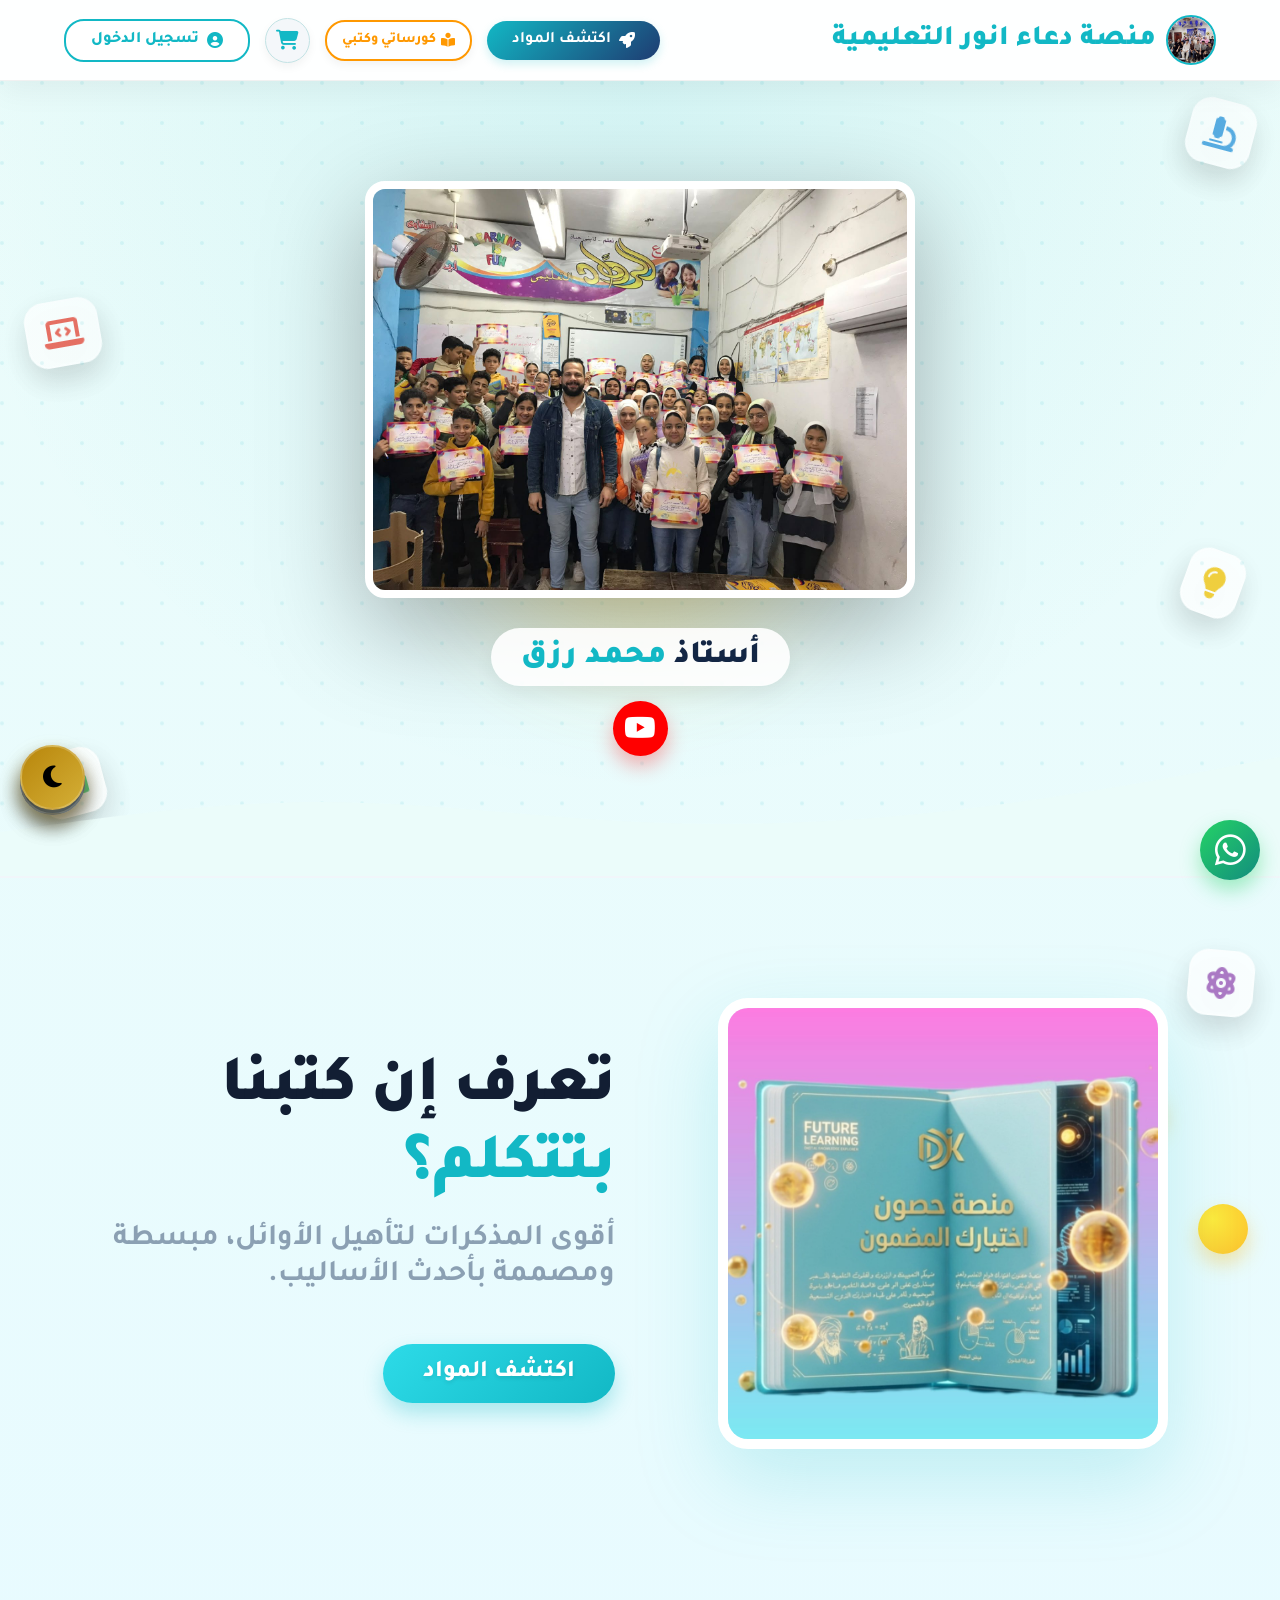
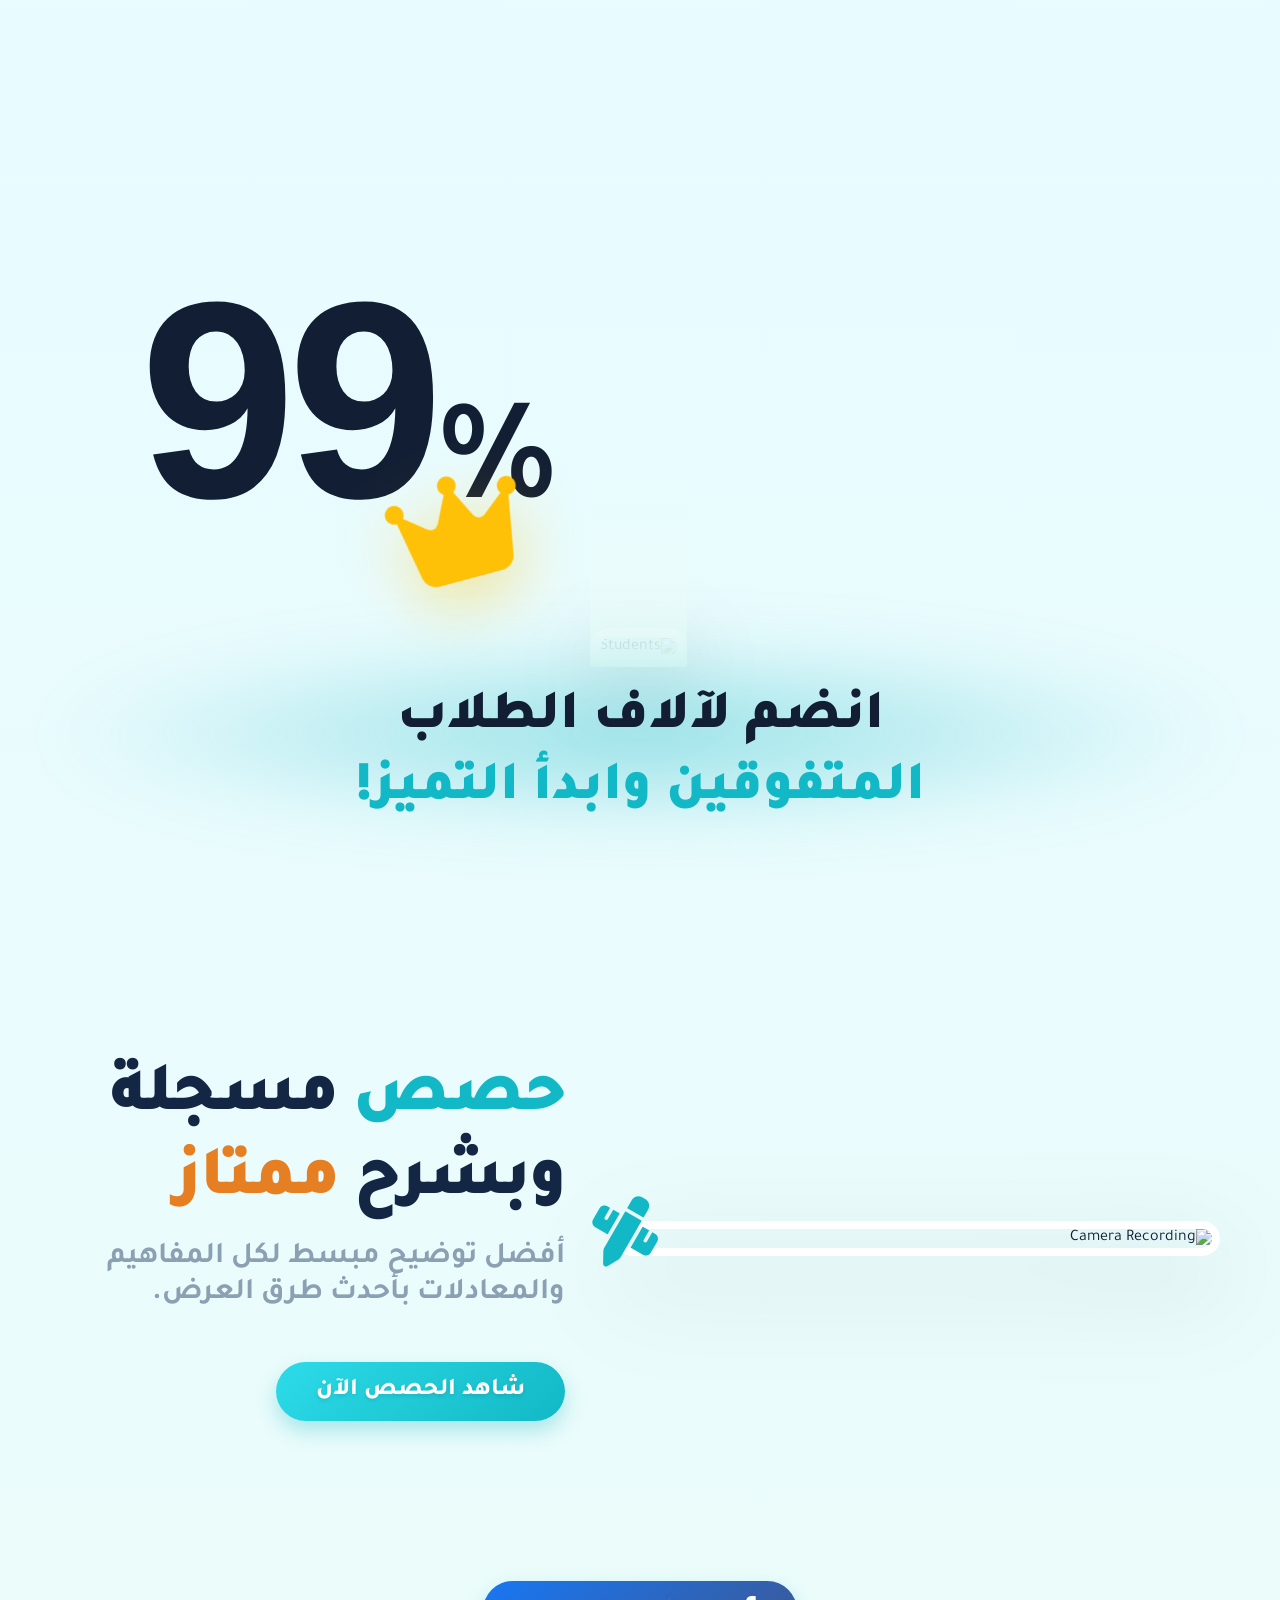
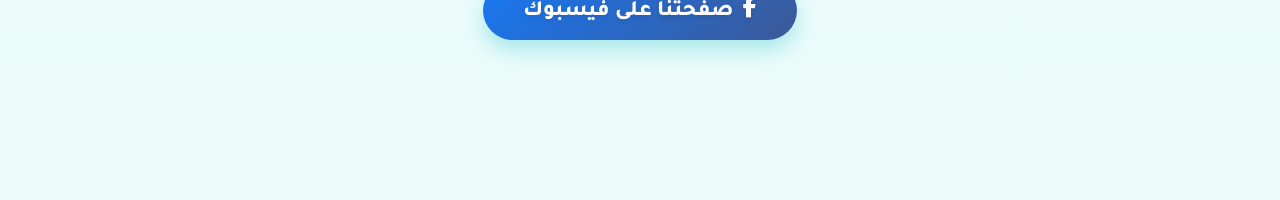
==== admin.html @ 68af72b2 "Add files via upload" ====
<!DOCTYPE html>
<html lang="ar" dir="rtl">

<head>
    <meta charset="UTF-8">
    <meta name="viewport" content="width=800">
    <title>لوحة الإدارة - Spedia</title>
    <link rel="stylesheet" href="style.css?v=9">
    <link href="https://fonts.googleapis.com/css2?family=Tajawal:wght@400;500;700;800;900&display=swap"
        rel="stylesheet">
    <link rel="stylesheet" href="https://cdnjs.cloudflare.com/ajax/libs/font-awesome/6.4.0/css/all.min.css">
    <style>
        .admin-nav {
            display: flex;
            gap: 15px;
            margin-bottom: 30px;
            flex-wrap: wrap;
            background: #fff;
            padding: 15px;
            border-radius: 20px;
            box-shadow: 0 5px 20px rgba(0, 0, 0, 0.05);
        }

        .admin-nav button {
            padding: 12px 25px;
            border: none;
            background: transparent;
            color: #6a7c92;
            cursor: pointer;
            font-weight: 800;
            border-radius: 12px;
            font-size: 16px;
            transition: 0.3s;
        }

        .admin-nav button:hover {
            background: #f4f7fa;
            color: #121e33;
        }

        .admin-nav button.active {
            background: linear-gradient(135deg, #12b8c5, #1e3c72);
            color: #fff;
            box-shadow: 0 5px 15px rgba(18, 184, 197, 0.3);
        }

        .admin-section {
            display: none;
            background: #fff;
            padding: 20px;
            border-radius: 10px;
            box-shadow: 0 5px 15px rgba(0, 0, 0, 0.05);
        }

        .admin-section.active {
            display: block;
        }

        .form-group {
            margin-bottom: 20px;
        }

        .form-group label {
            display: block;
            margin-bottom: 8px;
            font-weight: 700;
            color: #121e33;
            font-size: 15px;
        }

        .form-group input,
        .form-group select,
        .form-group textarea {
            width: 100%;
            padding: 15px;
            border: 2px solid #e0e6ed;
            border-radius: 12px;
            font-family: 'Tajawal', sans-serif;
            font-size: 15px;
            transition: 0.3s;
            background: #f8fafc;
        }

        .form-group input:focus,
        .form-group select:focus,
        .form-group textarea:focus {
            border-color: #12b8c5;
            outline: none;
            background: #fff;
            box-shadow: 0 0 0 4px rgba(18, 184, 197, 0.1);
        }

        /* Modern Tables */
        table {
            width: 100%;
            border-collapse: separate;
            border-spacing: 0 10px;
            margin-top: 15px;
        }

        table th {
            background: transparent;
            color: #6a7c92;
            padding: 10px 20px;
            text-align: right;
            font-weight: 800;
            border: none;
        }

        table td {
            background: #fff;
            padding: 15px 20px;
            text-align: right;
            border: none;
            color: #121e33;
            font-weight: 600;
        }

        table tr td:first-child {
            border-radius: 0 15px 15px 0;
            border-right: 5px solid #12b8c5;
        }

        table tr td:last-child {
            border-radius: 15px 0 0 15px;
        }

        table tr {
            box-shadow: 0 5px 15px rgba(0, 0, 0, 0.03);
            transition: 0.3s;
        }

        table tr:hover {
            transform: translateY(-3px);
            box-shadow: 0 10px 20px rgba(0, 0, 0, 0.05);
        }

        .admin-title {
            font-size: 24px;
            font-weight: 900;
            color: #121e33;
            margin-bottom: 25px;
            display: flex;
            align-items: center;
            gap: 10px;
            border-bottom: 2px solid #f0f4f8;
            padding-bottom: 15px;
        }

        .admin-title i {
            color: #12b8c5;
        }

        @media (prefers-color-scheme: dark) {

            h1,
            h2,
            h3,
            h4,
            h5,
            p,
            label,
            span,
            td,
            th {
                color: #ffd700 !important;
            }
        }

        body.golden-theme h1,
        body.golden-theme h2,
        body.golden-theme h3,
        body.golden-theme h4,
        body.golden-theme h5,
        body.golden-theme p,
        body.golden-theme label,
        body.golden-theme span,
        body.golden-theme td,
        body.golden-theme th {
            color: #ffd700 !important;
        }
    </style>
</head>

<body class="dashboard-body" style="background:#f0f4f8;">
    <div class="container"
        style="padding:30px; max-width:900px; margin:40px auto; background:#fff; border-radius:15px; box-shadow:0 10px 30px rgba(0,0,0,0.08);">
        <div style="display:flex; justify-content:space-between; align-items:center; margin-bottom:30px;">
            <h1
                style="color:var(--primary-color); font-weight:900; font-size:24px; display:flex; align-items:center; gap:10px;">
                <img src="WhatsApp Image 2026-07-11 at 9.50.39 PM.jpeg" alt="Logo"
                    style="width:40px; height:40px; border-radius:50%;">
                <span>منصة دعاء انور التعليمية - لوحة الإدارة العامة</span>
            </h1>
            <div style="display:flex; gap:15px; align-items:center;">
                <div style="position: relative; display: inline-block;">
                    <button id="admin-noti-btn" onclick="toggleNotifications(event, 'admin')"
                        style="background:transparent; border:none; font-size:24px; position:relative; cursor:pointer;"
                        title="الإشعارات">
                        <i class="fas fa-bell" style="color:#6a7c92;"></i>
                        <span id="admin-noti-badge"
                            style="display:none; position:absolute; top:-5px; right:-5px; background:#f44336; color:#fff; font-size:12px; padding:2px 6px; border-radius:10px; font-weight:bold;">0</span>
                    </button>
                    <div id="admin-noti-dropdown"
                        style="display:none; position:absolute; top:40px; left:0; width:300px; background:#fff; border-radius:10px; box-shadow:0 10px 30px rgba(0,0,0,0.1); z-index:1000; overflow:hidden;">
                        <div style="padding:15px; background:#12b8c5; color:#fff; font-weight:bold;">الإشعارات (ردود
                            الطلاب وغيرها)</div>
                        <div id="admin-noti-list" style="max-height:300px; overflow-y:auto; padding:10px;"></div>
                    </div>
                </div>
                <button onclick="window.location.href='index.html'" class="btn-primary"
                    style="background:#f44336; padding: 10px 20px; font-size: 16px;">خروج للرئيسية</button>
            </div>
        </div>

        <div class="admin-nav" id="main-admin-nav"
            style="display:flex; gap: 20px; justify-content: center; margin-bottom: 40px; flex-wrap: wrap; background: transparent; box-shadow: none; padding: 0;">
            <div onclick="showSection('tab-codes', this)"
                style="background: linear-gradient(135deg, #e91e63, #c2185b); color: #fff; padding: 30px; border-radius: 20px; cursor: pointer; text-align: center; flex: 1; min-width: 200px; box-shadow: 0 10px 30px rgba(233,30,99,0.3); transition: 0.3s; font-size: 20px; font-weight: 900;">
                <i class="fas fa-key" style="font-size: 35px; display: block; margin-bottom: 15px;"></i>
                إدارة الأكواد
            </div>
            <div onclick="showSection('tab-users', this)"
                style="background: linear-gradient(135deg, #2196f3, #1976d2); color: #fff; padding: 30px; border-radius: 20px; cursor: pointer; text-align: center; flex: 1; min-width: 200px; box-shadow: 0 10px 30px rgba(33,150,243,0.3); transition: 0.3s; font-size: 20px; font-weight: 900;">
                <i class="fas fa-users" style="font-size: 35px; display: block; margin-bottom: 15px;"></i>
                الطلاب المسجلين
            </div>
            <div onclick="showSection('tab-attendance', this)"
                style="background: linear-gradient(135deg, #00bcd4, #0097a7); color: #fff; padding: 30px; border-radius: 20px; cursor: pointer; text-align: center; flex: 1; min-width: 200px; box-shadow: 0 10px 30px rgba(0,188,212,0.3); transition: 0.3s; font-size: 20px; font-weight: 900;">
                <i class="fas fa-user-check" style="font-size: 35px; display: block; margin-bottom: 15px;"></i>
                الحضور والتقييمات
            </div>
            <div onclick="showSection('tab-content', this)"
                style="background: linear-gradient(135deg, #ffc107, #ffa000); color: #fff; padding: 30px; border-radius: 20px; cursor: pointer; text-align: center; flex: 1; min-width: 200px; box-shadow: 0 10px 30px rgba(255,193,7,0.3); transition: 0.3s; font-size: 20px; font-weight: 900;">
                <i class="fas fa-book-open" style="font-size: 35px; display: block; margin-bottom: 15px;"></i>
                المحتوى والكورسات
            </div>
            <div onclick="showSection('tab-exams', this)"
                style="background: linear-gradient(135deg, #4caf50, #2e7d32); color: #fff; padding: 30px; border-radius: 20px; cursor: pointer; text-align: center; flex: 1; min-width: 200px; box-shadow: 0 10px 30px rgba(76,175,80,0.3); transition: 0.3s; font-size: 20px; font-weight: 900;">
                <i class="fas fa-edit" style="font-size: 35px; display: block; margin-bottom: 15px;"></i>
                إضافة امتحانات
            </div>
            <div onclick="showSection('tab-results', this)"
                style="background: linear-gradient(135deg, #f44336, #c62828); color: #fff; padding: 30px; border-radius: 20px; cursor: pointer; text-align: center; flex: 1; min-width: 200px; box-shadow: 0 10px 30px rgba(244,67,54,0.3); transition: 0.3s; font-size: 20px; font-weight: 900;">
                <i class="fas fa-poll" style="font-size: 35px; display: block; margin-bottom: 15px;"></i>
                نتائج الاختبارات
            </div>
            <div onclick="showSection('tab-links', this)"
                style="background: linear-gradient(135deg, #ff9800, #ef6c00); color: #fff; padding: 30px; border-radius: 20px; cursor: pointer; text-align: center; flex: 1; min-width: 200px; box-shadow: 0 10px 30px rgba(255,152,0,0.3); transition: 0.3s; font-size: 20px; font-weight: 900;">
                <i class="fas fa-video" style="font-size: 35px; display: block; margin-bottom: 15px;"></i>
                روابط الحصص
            </div>
            <div onclick="showSection('tab-files', this)"
                style="background: linear-gradient(135deg, #9c27b0, #7b1fa2); color: #fff; padding: 30px; border-radius: 20px; cursor: pointer; text-align: center; flex: 1; min-width: 200px; box-shadow: 0 10px 30px rgba(156,39,176,0.3); transition: 0.3s; font-size: 20px; font-weight: 900;">
                <i class="fas fa-file-pdf" style="font-size: 35px; display: block; margin-bottom: 15px;"></i>
                إرسال المحتوى الورقي
            </div>
            <div onclick="showSection('tab-custom', this)"
                style="background: linear-gradient(135deg, #12b8c5, #1e3c72); color: #fff; padding: 30px; border-radius: 20px; cursor: pointer; text-align: center; flex: 1; min-width: 200px; box-shadow: 0 10px 30px rgba(18,184,197,0.3); transition: 0.3s; font-size: 20px; font-weight: 900;">
                <i class="fas fa-paper-plane" style="font-size: 35px; display: block; margin-bottom: 15px;"></i>
                إرسال محتوى لمستخدم
            </div>
            <div onclick="showSection('tab-re-chat', this)"
                style="background: linear-gradient(135deg, #607d8b, #455a64); color: #fff; padding: 30px; border-radius: 20px; cursor: pointer; text-align: center; flex: 1; min-width: 200px; box-shadow: 0 10px 30px rgba(96,125,139,0.3); transition: 0.3s; font-size: 20px; font-weight: 900;">
                <i class="fas fa-comments" style="font-size: 35px; display: block; margin-bottom: 15px;"></i>
                نظام التواصل
            </div>
            <div onclick="showSection('tab-monthly-reports', this)"
                style="background: linear-gradient(135deg, #009688, #00796b); color: #fff; padding: 30px; border-radius: 20px; cursor: pointer; text-align: center; flex: 1; min-width: 200px; box-shadow: 0 10px 30px rgba(0,150,136,0.3); transition: 0.3s; font-size: 20px; font-weight: 900;">
                <i class="fas fa-file-invoice" style="font-size: 35px; display: block; margin-bottom: 15px;"></i>
                التقارير الشهرية
            </div>
        </div>

        <div class="restricted-nav" id="restricted-nav"
            style="display:none; gap: 30px; justify-content: center; margin-bottom: 40px; flex-wrap: wrap;">
            <div onclick="showSection('tab-re-send', this)"
                style="background: linear-gradient(135deg, #12b8c5, #1e3c72); color: #fff; padding: 40px; border-radius: 20px; cursor: pointer; text-align: center; flex: 1; min-width: 250px; box-shadow: 0 10px 30px rgba(18,184,197,0.3); transition: 0.3s; font-size: 24px; font-weight: 900;">
                <i class="fas fa-paper-plane" style="font-size: 40px; display: block; margin-bottom: 15px;"></i>
                إرسال محتوى
            </div>
            <div onclick="showSection('tab-exams', this)"
                style="background: linear-gradient(135deg, #4caf50, #2e7d32); color: #fff; padding: 40px; border-radius: 20px; cursor: pointer; text-align: center; flex: 1; min-width: 250px; box-shadow: 0 10px 30px rgba(76,175,80,0.3); transition: 0.3s; font-size: 24px; font-weight: 900;">
                <i class="fas fa-edit" style="font-size: 40px; display: block; margin-bottom: 15px;"></i>
                إضافة امتحان/واجب
            </div>
            <div onclick="showSection('tab-links', this)"
                style="background: linear-gradient(135deg, #ff9800, #f57c00); color: #fff; padding: 40px; border-radius: 20px; cursor: pointer; text-align: center; flex: 1; min-width: 250px; box-shadow: 0 10px 30px rgba(255,152,0,0.3); transition: 0.3s; font-size: 24px; font-weight: 900;">
                <i class="fas fa-video" style="font-size: 40px; display: block; margin-bottom: 15px;"></i>
                إضافة رابط حصة
            </div>
            <div onclick="showSection('tab-re-results', this)"
                style="background: linear-gradient(135deg, #f44336, #e91e63); color: #fff; padding: 40px; border-radius: 20px; cursor: pointer; text-align: center; flex: 1; min-width: 250px; box-shadow: 0 10px 30px rgba(244,67,54,0.3); transition: 0.3s; font-size: 24px; font-weight: 900;">
                <i class="fas fa-poll" style="font-size: 40px; display: block; margin-bottom: 15px;"></i>
                النتائج
            </div>
            <div onclick="showSection('tab-re-chat', this)"
                style="background: linear-gradient(135deg, #9c27b0, #673ab7); color: #fff; padding: 40px; border-radius: 20px; cursor: pointer; text-align: center; flex: 1; min-width: 250px; box-shadow: 0 10px 30px rgba(156,39,176,0.3); transition: 0.3s; font-size: 24px; font-weight: 900;">
                <i class="fas fa-comments" style="font-size: 40px; display: block; margin-bottom: 15px;"></i>
                التواصل مع الطلاب
            </div>
            <div onclick="showSection('tab-monthly-reports', this)"
                style="background: linear-gradient(135deg, #009688, #00796b); color: #fff; padding: 40px; border-radius: 20px; cursor: pointer; text-align: center; flex: 1; min-width: 250px; box-shadow: 0 10px 30px rgba(0,150,136,0.3); transition: 0.3s; font-size: 24px; font-weight: 900;">
                <i class="fas fa-file-invoice" style="font-size: 40px; display: block; margin-bottom: 15px;"></i>
                التقارير الشهرية
            </div>

        </div>

        <!-- Sections Content (Same as before but with working forms) -->
        <div id="tab-codes" class="admin-section active">
            <h2>إنشاء كود عشوائي جديد</h2>
            <button onclick="generateCode()" class="btn-primary mt-10">إنشاء كود</button>
            <h3 class="mt-20">الأكواد الحالية بالنظام</h3>
            <div style="overflow-x:auto;">
                <table id="table-codes"></table>
            </div>

            <h3 class="mt-30">أكواد اشتراكات الطلاب (مشتريات الكورسات والكتب)</h3>
            <div style="overflow-x:auto;">
                <table id="table-sub-codes"></table>
            </div>
        </div>

        <div id="tab-users" class="admin-section">
            <h2>الطلاب المسجلين</h2>
            <div style="overflow-x:auto;">
                <table id="table-users"></table>
            </div>
        </div>

        <div id="tab-attendance" class="admin-section">
            <h2>سجل الحضور</h2>
            <div style="overflow-x:auto; margin-bottom:30px;">
                <table id="table-attendance"></table>
            </div>

            <h2>إضافة تقييم للطالب</h2>
            <form onsubmit="window.addEval(event)">
                <div class="form-group">
                    <label>كود الطالب</label>
                    <input type="text" id="ev-code" required>
                </div>
                <div class="form-group">
                    <label>التقييم أو الملاحظة</label>
                    <input type="text" id="ev-note" required placeholder="مثال: ممتاز في الفيزياء">
                </div>
                <button type="submit" class="btn-primary w-100">إرسال التقييم</button>
            </form>
        </div>

        <div id="tab-content" class="admin-section">
            <h2>إضافة مادة أو كورس</h2>
            <form onsubmit="window.addContent(event)">
                <div class="form-group">
                    <label>النوع</label>
                    <select id="ct-type" onchange="
                        document.getElementById('yt-container').style.display = this.value === 'course' ? 'block' : 'none';
                        if(document.getElementById('yt-link-container')) document.getElementById('yt-link-container').style.display = this.value === 'course' ? 'block' : 'none';
                        document.getElementById('pdf-container').style.display = this.value === 'book' ? 'block' : 'none';
                        document.getElementById('html-container').style.display = this.value === 'game' ? 'block' : 'none';
                        document.getElementById('img-container').style.display = 'block';
                        ">
                        <option value="book">كتاب / مذكرة إلكترونية</option>
                        <option value="course">كورس واشتراك (فيديو يوتيوب)</option>

                    </select>
                </div>
                <div class="form-group">
                    <label>عنوان المحتوى</label>
                    <input type="text" id="ct-title" required>
                </div>
                <div class="form-group" id="course-code-container">
                    <label>كود التفعيل (كلمة المرور) - لغلق المحتوى (إن وجد)</label>
                    <input type="text" id="ct-course-code">
                </div>

                <div class="form-group">
                    <label>المرحلة</label>
                    <select id="ct-stage"
                        onchange="if(window.updateGrades) window.updateGrades(null, 'ct-stage', 'ct-grade')">
                        <option value="">اختر المرحلة أولاً</option>
                    </select>
                </div>
                <div class="form-group">
                    <label>الصف</label>
                    <select id="ct-grade" required>
                        <option value="">اختر المرحلة أولاً</option>
                    </select>
                </div>
                <div class="form-group" id="img-container">
                    <label>صورة الغلاف (الكتاب أو الكورس - الرفع المباشر)</label>
                    <input type="file" id="ct-image" accept="image/*">
                </div>
                <div class="form-group" id="yt-container" style="display:none;">
                    <label>ملف فيديو الكورس (الرفع المباشر)</label>
                    <input type="file" id="ct-yt" accept="video/*">
                </div>
                <div class="form-group" id="yt-link-container" style="display:none;">
                    <label>رابط فيديو اليوتيوب (بدلاً من الرفع)</label>
                    <input type="url" id="ct-yt-link" placeholder="أدخل رابط اليوتيوب هنا">
                </div>
                <div class="form-group" id="pdf-container">
                    <label>ملف الكتاب / المذكرة (PDF - الرفع المباشر)</label>
                    <input type="file" id="ct-pdf" accept=".pdf">
                </div>
                <div class="form-group" id="html-container" style="display:none;">
                    <label>ملف اللعبة / التطبيق (HTML - الرفع المباشر)</label>
                    <input type="file" id="ct-html" accept=".html,.zip">
                </div>
                <div class="form-group">
                    <label>السعر الأساسي (ج.م)</label>
                    <input type="number" id="ct-price" required>
                </div>
                <button type="submit" class="btn-primary w-100" id="btn-save-content">حفظ المحتوى</button>
            </form>

            <h3 class="mt-30">المحتوى الحالي (تعديل / حذف)</h3>
            <div style="overflow-x:auto;">
                <table id="table-content-manager"></table>
            </div>
        </div>

        <div id="tab-exams" class="admin-section">
            <h2>إضافة امتحان</h2>
            <form onsubmit="window.addExam(event)">

                <div class="form-group">
                    <label>المرحلة</label>
                    <select id="ex-stage"
                        onchange="if(window.updateGrades) window.updateGrades(null, 'ex-stage', 'ex-grade')">
                        <option value="">اختر المرحلة</option>
                    </select>
                </div>
                <div class="form-group">
                    <label>الصف</label>
                    <select id="ex-grade" required></select>
                </div>
                <div class="form-group">
                    <label>عنوان الامتحان</label>
                    <input type="text" id="ex-title" required>
                </div>
                <div class="form-group">
                    <label>نوع التكليف</label>
                    <select id="ex-type">
                        <option value="exam">امتحان</option>
                        <option value="quiz">اختبار قصير</option>
                        <option value="assignment">واجب</option>
                        <option value="recitation">تسميع</option>
                    </select>
                </div>
                <div class="form-group">
                    <label>المدة (دقائق)</label>
                    <input type="number" id="ex-time" value="60">
                </div>
                <div class="form-group">
                    <label>تاريخ البدء</label>
                    <input type="datetime-local" id="ex-start" required>
                </div>
                <div class="form-group">
                    <label>تاريخ الانتهاء</label>
                    <input type="datetime-local" id="ex-end" required>
                </div>
                <!-- حقل كود الطالب -->
                <div class="form-group">
                    <label>كود الطالب (اختياري - أضف كود الطالب لإرسال المحتوى له خصيصاً)</label>
                    <input type="text" id="ex-student-code" placeholder="أدخل كود الطالب أو اتركه فارغاً للجميع">
                </div>
                <div id="dynamic-questions-container"></div>
                <div style="display:flex; gap:10px; margin-top:10px;">
                    <button type="button" onclick="addQuestionField('mcq')" class="btn-primary" style="flex:1;">+ اختيار
                        من متعدد</button>
                    <button type="button" onclick="addQuestionField('tf')" class="btn-primary" style="flex:1;">+
                        صح/خطأ</button>
                    <button type="button" onclick="addQuestionField('essay')" class="btn-primary" style="flex:1;">+
                        مقالي</button>
                </div>
                <button type="submit" class="btn-primary w-100 mt-20">نشر الامتحان</button>
            </form>

            <h3 class="mt-30">الامتحانات الحالية</h3>
            <div style="overflow-x:auto;">
                <table id="table-exams-manager"></table>
            </div>
        </div>

        <div id="tab-results" class="admin-section">
            <h2>سجل حلول الطلاب</h2>
            <table id="table-submitted-exams"></table>
        </div>

        <div id="tab-links" class="admin-section">
            <h2>إضافة رابط حصة أونلاين</h2>
            <form onsubmit="window.addClassLink(event)">

                <div class="form-group">
                    <label>المرحلة</label>
                    <select id="lnk-stage"
                        onchange="if(window.updateGrades) window.updateGrades(null, 'lnk-stage', 'lnk-grade')">
                        <option value="ALL">الكل</option>
                    </select>
                </div>
                <div class="form-group">
                    <label>الصف</label>
                    <select id="lnk-grade" required>
                        <option value="ALL">الكل</option>
                    </select>
                </div>
                <div class="form-group">
                    <label>عنوان الحصة</label>
                    <input type="text" id="lnk-title" required placeholder="مثال: حصة رياضيات تفاعلية">
                </div>
                <div class="form-group">
                    <label>رابط الحصة (Zoom, Meet, etc)</label>
                    <input type="url" id="lnk-url" required>
                </div>
                <!-- حقل كود الطالب -->
                <div class="form-group">
                    <label>كود الطالب (اختياري - لإرسال الرابط لطالب محدد)</label>
                    <input type="text" id="lnk-student-code" placeholder="أدخل كود الطالب أو اتركه فارغاً للجميع">
                </div>
                <button type="submit" class="btn-primary w-100">حفظ ونشر الرابط</button>
            </form>
            <h3 class="mt-30">الروابط الحالية</h3>
            <table id="table-links"></table>
        </div>

        <div id="tab-files" class="admin-section">
            <h2>إرسال المحتوى الورقي والملفات للطلاب</h2>
            <form onsubmit="window.sendAdminFile(event)">

                <div class="form-group">
                    <label>المرحلة / السنة الدراسية</label>
                    <select id="af-stage"
                        onchange="if(window.updateGrades) window.updateGrades(null, 'af-stage', 'af-grade')">
                        <option value="ALL">الكل</option>
                    </select>
                </div>
                <div class="form-group">
                    <label>الصف</label>
                    <select id="af-grade" required>
                        <option value="ALL">الكل</option>
                    </select>
                </div>
                <div class="form-group">
                    <label>العنوان / الوصف</label>
                    <input type="text" id="af-title" required>
                </div>
                <div class="form-group">
                    <label>الملف المرفق</label>
                    <input type="file" id="af-file" accept="image/*,.pdf" required>
                </div>
                <button type="submit" class="btn-primary w-100" id="btn-af-submit">إرسال الملف</button>
            </form>
            <h3 class="mt-30">ملفات واستجابات الطلاب (المستلمة)</h3>
            <table id="table-student-files"></table>
        </div>

        <div id="tab-custom" class="admin-section">
            <h2>إرسال محتوى مخصص لطالب (حسب كوده)</h2>
            <form onsubmit="window.sendCustomContent(event)">
                <div class="form-group">
                    <label>كود الطالب</label>
                    <input type="text" id="cc-code" required placeholder="أدخل كود الطالب هنا">
                </div>
                <div class="form-group">
                    <label>نوع المحتوى</label>
                    <select id="cc-type" required>
                        <option value="رابط حصة">رابط حصة</option>
                        <option value="واجب">واجب</option>
                        <option value="اختبار">اختبار</option>
                        <option value="اختبار قصير">اختبار قصير</option>
                        <option value="محتوى ورقي">محتوى ورقي</option>
                        <option value="أخرى">أخرى</option>
                    </select>
                </div>
                <div class="form-group">
                    <label>عنوان المحتوى / الوصف</label>
                    <input type="text" id="cc-title" required placeholder="مثال: واجب الرياضيات للأسبوع الثاني">
                </div>
                <div class="form-group">
                    <label>النص أو الرابط (إن وجد)</label>
                    <input type="text" id="cc-url" placeholder="أدخل هنا رابط الاختبار/الحصة أو أي ملاحظة نصية">
                </div>
                <div class="form-group">
                    <label>ملف مرفق (إن وجد)</label>
                    <input type="file" id="cc-file" accept="image/*,.pdf">
                </div>
                <button type="submit" class="btn-primary w-100" id="btn-cc-submit">إرسال المحتوى</button>
            </form>

            <h3 class="mt-30">المحتويات المرسلة مسبقاً</h3>
            <div style="overflow-x:auto;">
                <table id="table-custom-content"></table>
            </div>
        </div>

        <div id="tab-re-send" class="admin-section">
            <h2 style="color:#12b8c5;">إرسال محتوى (مخصص للأدمن الثاني)</h2>
            <form onsubmit="window.sendRestrictedContent(event)">
                <div class="form-group">
                    <label>كود الطالب (سيصل المحتوى لهذا الكود فقط)</label>
                    <input type="text" id="re-code" required placeholder="أدخل كود الطالب هنا">
                </div>
                <div class="form-group">
                    <label>نوع المحتوى</label>
                    <select id="re-type" required onchange="
                        if(this.value === 'رابط خارجي') {
                            document.getElementById('re-url-container').style.display = 'block';
                            document.getElementById('re-file-container').style.display = 'none';
                        } else {
                            document.getElementById('re-url-container').style.display = 'none';
                            document.getElementById('re-file-container').style.display = 'block';
                        }
                    ">
                        <option value="محتوى ورقي">محتوى ورقي</option>
                        <option value="امتحانات">امتحانات</option>
                        <option value="تسميعات">تسميعات</option>
                        <option value="واجبات">واجبات</option>
                    </select>
                </div>
                <div class="form-group">
                    <label>عنوان المحتوى / الوصف</label>
                    <input type="text" id="re-title" required placeholder="مثال: الواجب الأول">
                </div>
                <div class="form-group" id="re-url-container" style="display:none;">
                    <label>الرابط (إن وجد)</label>
                    <input type="text" id="re-url" placeholder="رابط خارجي إن وجد">
                </div>
                <div class="form-group" id="re-file-container">
                    <label>ملف مرفق (إن وجد)</label>
                    <input type="file" id="re-file" accept="image/*,.pdf">
                </div>
                <button type="submit" class="btn-primary w-100" id="btn-re-submit"
                    style="font-size:20px; padding:15px;">إرسال</button>
            </form>
        </div>

        <div id="tab-re-results" class="admin-section">
            <h2 style="color:#12b8c5;">النتائج / الملفات المستلمة</h2>
            <div style="overflow-x:auto;">
                <table id="table-re-results"></table>
            </div>
            <h3 class="mt-30">حلول الاختبارات المستلمة</h3>
            <div style="overflow-x:auto;">
                <table id="table-re-exams"></table>
            </div>
        </div>

        <!-- 1. Communication System Tab -->
        <div id="tab-re-chat" class="admin-section">
            <h2 style="color:#9c27b0;">إرسال رسالة للطالب (نظام التواصل)</h2>
            <form onsubmit="window.sendChatMessage(event)">
                <div class="form-group">
                    <label>كود الطالب</label>
                    <input type="text" id="chat-code" required placeholder="أدخل كود الطالب">
                </div>
                <div class="form-group">
                    <label>اسم المدرس</label>
                    <input type="text" id="chat-teacher-name" required placeholder="اكتب اسم المدرس">
                </div>
                <div class="form-group">
                    <label>الرسالة</label>
                    <textarea id="chat-message" rows="4" required
                        placeholder="اكتب الرسالة التي تريد إرسالها للطالب هنا..."></textarea>
                </div>
                <button type="submit" class="btn-primary w-100"
                    style="background:#9c27b0; font-size:20px; padding:15px;">إرسال الرسالة</button>
            </form>

            <h3 class="mt-30">قائمة الرسائل والردود</h3>
            <div style="overflow-x:auto;">
                <table id="table-chat-messages"></table>
            </div>
        </div>

        <!-- 2. Monthly Reports Tab -->
        <div id="tab-monthly-reports" class="admin-section">
            <h2 style="color:#009688;">إرسال تقرير شهري للطالب</h2>
            <form onsubmit="window.sendMonthlyReport(event)">
                <div class="form-group">
                    <label>كود الطالب</label>
                    <input type="text" id="mr-code" required placeholder="أدخل كود الطالب">
                </div>
                <div class="form-group">
                    <label>عنوان التقرير (أو اسم الشهر)</label>
                    <input type="text" id="mr-title" required placeholder="مثال: تقرير شهر أكتوبر">
                </div>
                <div class="form-group">
                    <label>التقييم العام</label>
                    <select id="mr-evaluation" required>
                        <option value="ممتاز">ممتاز</option>
                        <option value="جيد جداً">جيد جداً</option>
                        <option value="جيد">جيد</option>
                        <option value="مقبول">مقبول</option>
                        <option value="ضعيف">ضعيف</option>
                    </select>
                </div>
                <div class="form-group">
                    <label>تفاصيل التقرير / ملاحظات</label>
                    <textarea id="mr-details" rows="5" required
                        placeholder="اكتب تفاصيل التقرير ومستوى الطالب..."></textarea>
                </div>
                <button type="submit" class="btn-primary w-100"
                    style="background:#009688; font-size:20px; padding:15px;">إرسال التقرير الشهري</button>
            </form>
        </div>

        <!-- 3. Teacher Log Reports Tab -->
        <div id="tab-teacher-reports" class="admin-section">
            <h2 style="color:#795548;">كتابة تقرير الحصة المشروحة (للأدمن الثانوي)</h2>
            <form onsubmit="window.addTeacherReport(event)">
                <div class="form-group">
                    <label>اسمك (اسم المدرس أو الأدمن الثانوي)</label>
                    <input type="text" id="tr-name" required placeholder="مثال: أ. محمد أحمد">
                </div>
                <div class="form-group">
                    <label>عنوان الحصة التي تم شرحها</label>
                    <input type="text" id="tr-lesson" required placeholder="مثال: الباب الأول - الفيزياء الكلاسيكية">
                </div>
                <button type="submit" class="btn-primary w-100"
                    style="background:#795548; font-size:20px; padding:15px;">حفظ التقرير في الجدول</button>
            </form>

            <h3 class="mt-30">جدول التقارير المسجلة</h3>
            <div style="overflow-x:auto;">
                <table id="table-teacher-reports"></table>
            </div>
        </div>
    </div>

    <!-- Edit Content Modal -->
    <div id="edit-content-modal"
        style="display:none; position:fixed; top:0; left:0; width:100%; height:100%; background:rgba(0,0,0,0.8); z-index:20000; justify-content:center; align-items:center;">
        <div
            style="background:#fff; width:90%; max-width:600px; border-radius:20px; padding:30px; max-height:80vh; overflow-y:auto;">
            <h3>تعديل بيانات المحتوى (كورس أو مذكرة/كتاب أو لعبة)</h3>
            <form onsubmit="window.submitEditContent(event)">
                <input type="hidden" id="edit-id">
                <input type="hidden" id="edit-fsid">
                <div class="form-group">
                    <label>النوع (لا يمكن تغييره)</label>
                    <input type="text" id="edit-type" readonly style="background:#e0e6ed;">
                </div>
                <div class="form-group">
                    <label>عنوان المحتوى</label>
                    <input type="text" id="edit-title" required>
                </div>
                <div class="form-group">
                    <label>كود التفعيل (كلمة المرور)</label>
                    <input type="text" id="edit-course-code">
                </div>
                <div class="form-group">
                    <label>السعر الأساسي (ج.م)</label>
                    <input type="number" id="edit-price" required>
                </div>
                <div class="form-group">
                    <label>تغيير الغلاف/الصورة (اتركه فارغاً لعدم التغيير للمذكرة أو الكورس)</label>
                    <input type="file" id="edit-image" accept="image/*">
                </div>
                <button type="submit" class="btn-primary w-100" style="margin-top:20px;" id="btn-save-edit">حفظ
                    التعديلات</button>
                <button type="button" onclick="document.getElementById('edit-content-modal').style.display='none'"
                    class="btn-primary w-100" style="background:#888; margin-top:10px;">إلغاء</button>
            </form>
        </div>
    </div>

    <!-- Grading Modal -->
    <div id="grading-modal"
        style="display:none; position:fixed; top:0; left:0; width:100%; height:100%; background:rgba(0,0,0,0.8); z-index:20000; justify-content:center; align-items:center;">
        <div
            style="background:#fff; width:90%; max-width:600px; border-radius:20px; padding:30px; max-height:80vh; overflow-y:auto;">
            <h3>تصحيح إجابات: <span id="grad-student-name"></span></h3>
            <div id="grad-questions-container"></div>
            <button onclick="window.submitGrading()" class="btn-primary w-100" style="margin-top:20px;">اعتماد
                النتيجة</button>
            <button onclick="document.getElementById('grading-modal').style.display='none'" class="btn-primary w-100"
                style="background:#888; margin-top:10px;">إلغاء</button>
        </div>
    </div>

    <!-- Firebase SDKs -->
    <script type="module" src="firebase-init.js"></script>
    <script type="module" src="firebase-data.js"></script>
    <script src="script.js?v=9"></script>
    <script>
        function showSection(id, btn) {
            document.querySelectorAll('.admin-section').forEach(s => s.classList.remove('active'));
            document.querySelectorAll('.admin-nav div, .restricted-nav div').forEach(b => b.classList.remove('active'));
            document.getElementById(id).classList.add('active');
            if (btn) btn.classList.add('active');

            if (window.location.hash !== '#' + id) {
                history.pushState({ section: id }, '', '#' + id);
            }
        }

        window.addEventListener('popstate', function (event) {
            if (event.state && event.state.section) {
                document.querySelectorAll('.admin-section').forEach(s => s.classList.remove('active'));
                document.querySelectorAll('.admin-nav div, .restricted-nav div').forEach(b => b.classList.remove('active'));
                document.getElementById(event.state.section).classList.add('active');
            }
        });


        window.addEval = async function (e) {
            e.preventDefault();
            let code = document.getElementById('ev-code').value;
            let note = document.getElementById('ev-note').value;
            let newUserEval = { code, note, date: new Date().toLocaleDateString('ar-EG') };

            if (window.fsData && window.fsData.addEval) {
                try { await window.fsData.addEval(newUserEval); } catch (er) { console.warn("Firebase Eval Add Error:", er); }
            }

            let evals = JSON.parse(localStorage.getItem('spedia_evals') || '[]');
            evals.push(newUserEval);
            localStorage.setItem('spedia_evals', JSON.stringify(evals));
            alert('تم إضافة التقييم!');
            e.target.reset();
        }

        async function renderTables() {
            let codes = JSON.parse(localStorage.getItem('spedia_codes') || '[]');
            let users = [];
            let att = [];
            let subCodes = [];
            if (window.fsData) {
                if (window.fsData.getAllCodes) {
                    try {
                        let fbCodes = await window.fsData.getAllCodes();
                        if (fbCodes && fbCodes.length > 0) {
                            codes = fbCodes;
                            localStorage.setItem('spedia_codes', JSON.stringify(codes));
                        }
                    } catch (e) { }
                }
                users = await window.fsData.getAllUsers();
                att = await window.fsData.getAttendance();
                if (window.fsData.getAllSubscriptionCodes) subCodes = await window.fsData.getAllSubscriptionCodes();
            } else {
                users = JSON.parse(localStorage.getItem('spedia_users') || '[]');
                att = JSON.parse(localStorage.getItem('spedia_attendance') || '[]');
                subCodes = JSON.parse(localStorage.getItem('spedia_sub_codes') || '[]');
            }
            let subs = [];
            if (window.fsData) {
                subs = await window.fsData.getAllSubmissions();
            } else {
                subs = JSON.parse(localStorage.getItem('spedia_submissions') || '[]');
            }
            let adminType = sessionStorage.getItem('adminType');

            const tCodes = document.getElementById('table-codes');
            if (tCodes) {
                let ths = `<th>الكود</th><th>مستخدم؟</th>`;
                if (adminType === 'full') ths += `<th>حذف</th>`;
                tCodes.innerHTML = `<tr>${ths}</tr>` + codes.map(c => {
                    let tr = `<td>${c.code}</td><td style="color:${c.isUsed ? 'red' : 'green'}">${c.isUsed ? 'مستخدم' : 'متاح'}</td>`;
                    if (adminType === 'full') tr += `<td><button onclick="window.deleteItemGeneric('codes', '${c.fsId || c.code}', 'spedia_codes', 'code')" style="background:#f44336; color:#fff; border:none; padding:5px 10px; border-radius:5px; cursor:pointer;">حذف</button></td>`;
                    return `<tr>${tr}</tr>`;
                }).join('');
            }

            const tSubCodes = document.getElementById('table-sub-codes');
            if (tSubCodes) {
                let ths = `<th>الكود</th><th>النوع</th><th>العنوان</th><th>التاريخ</th>`;
                if (adminType === 'full') ths += `<th>حذف</th>`;
                tSubCodes.innerHTML = `<tr>${ths}</tr>` + subCodes.map(c => {
                    let tr = `<td>${c.code}</td><td>${c.type === 'course' ? 'كورس' : 'كتاب'}</td><td>${c.title}</td><td>${c.date || ''}</td>`;
                    if (adminType === 'full') tr += `<td><button onclick="window.deleteItemGeneric('subscription_codes', '${c.fsId || c.code}', 'spedia_sub_codes', 'code')" style="background:#f44336; color:#fff; border:none; padding:5px 10px; border-radius:5px; cursor:pointer;">حذف</button></td>`;
                    return `<tr>${tr}</tr>`;
                }).join('');
            }

            const tUsers = document.getElementById('table-users');
            if (tUsers) {
                let ths = `<th>الكود</th><th>الاسم</th><th>الهاتف</th><th>الصف</th>`;
                if (adminType === 'full') ths += `<th>حذف</th>`;
                tUsers.innerHTML = `<tr>${ths}</tr>` + users.map(u => {
                    let tr = `<td>${u.code}</td><td>${u.name}</td><td>${adminType === 'restricted' ? '********' : u.phone}</td><td>${u.grade}</td>`;
                    if (adminType === 'full') tr += `<td><button onclick="window.deleteItemGeneric('users', '${u.fsId || u.code}', 'spedia_users', 'code')" style="background:#f44336; color:#fff; border:none; padding:5px 10px; border-radius:5px; cursor:pointer;">حذف</button></td>`;
                    return `<tr>${tr}</tr>`;
                }).join('');
            }

            const tAtt = document.getElementById('table-attendance');
            if (tAtt) {
                let ths = `<th>الكود</th><th>الاسم</th><th>التاريخ</th><th>الوقت</th>`;
                if (adminType === 'full') ths += `<th>حذف</th>`;
                tAtt.innerHTML = `<tr>${ths}</tr>` + att.map(a => {
                    let tr = `<td>${a.code}</td><td>${a.name}</td><td>${a.date}</td><td>${a.time}</td>`;
                    if (adminType === 'full') tr += `<td><button onclick="window.deleteItemGeneric('attendance', '${a.fsId || a.code}', 'spedia_attendance', 'code')" style="background:#f44336; color:#fff; border:none; padding:5px 10px; border-radius:5px; cursor:pointer;">حذف</button></td>`;
                    return `<tr>${tr}</tr>`;
                }).join('');
            }

            const tExams = document.getElementById('table-submitted-exams');
            if (tExams) {
                let ths = `<th>الطالب</th><th>الامتحان</th><th>الحالة</th><th>تصحيح</th>`;
                if (adminType === 'full') ths += `<th>حذف</th>`;
                tExams.innerHTML = `<tr>${ths}</tr>` + subs.map(s => {
                    let tr = `<td>${s.name || s.code}</td><td>${s.examTitle}</td><td>${s.status}</td><td><button onclick="window.openGrading('${s.code}', '${s.examTitle}')" style="padding:5px 10px; background:var(--primary-color); border:none; color:#fff; border-radius:5px; cursor:pointer;">فتح</button></td>`;
                    if (adminType === 'full') tr += `<td><button onclick="window.deleteItemGeneric('submissions', '${s.fsId || s.id || s.code}', 'spedia_submissions', 'id')" style="background:#f44336; color:#fff; border:none; padding:5px 10px; border-radius:5px; cursor:pointer;">حذف</button></td>`;
                    return `<tr>${tr}</tr>`;
                }).join('');
            }

            let contentList = [];
            if (window.fsData && window.fsData.getAllContent) {
                try {
                    contentList = await window.fsData.getAllContent();
                } catch (e) { }
            }
            let localContent = JSON.parse(localStorage.getItem('spedia_content') || '[]');
            // Merge to avoid duplicates
            localContent.forEach(lc => { if (!contentList.find(cc => cc.id === lc.id)) contentList.push(lc); });
            localStorage.setItem('spedia_content', JSON.stringify(contentList));

            const tContent = document.getElementById('table-content-manager');
            if (tContent) {
                tContent.innerHTML = `<tr><th>النوع</th><th>العنوان</th><th>السعر</th><th>إجراءات</th></tr>` + contentList.map(c => `<tr>
                    <td>${c.type === 'course' ? 'كورس' : (c.type === 'game' ? 'لعبة HTML' : 'مذكرة/كتاب')}</td>
                    <td>${c.title}</td>
                    <td>${c.priceBase || 0}</td>
                    <td>
                        <button onclick="window.editContent('${c.fsId ? c.fsId : c.id}')" style="background:#ff9800; color:#fff; border:none; padding:5px 10px; border-radius:5px; margin-bottom:5px; cursor:pointer; display:block; width:100%;"><i class="fas fa-edit"></i> تعديل</button>
                        <button onclick="window.deleteContent('${c.fsId ? c.fsId : c.id}')" style="background:#f44336; color:#fff; border:none; padding:5px 10px; border-radius:5px; cursor:pointer; width:100%;"><i class="fas fa-trash"></i> حذف</button>
                    </td>
                </tr>`).join('');
            }

            let links = JSON.parse(localStorage.getItem('spedia_class_links') || '[]');
            if (window.fsData && window.fsData.getAllClassLinks) {
                try { links = await window.fsData.getAllClassLinks(); localStorage.setItem('spedia_class_links', JSON.stringify(links)); } catch (e) { }
            }
            const tLinks = document.getElementById('table-links');
            if (tLinks) {
                let ths = `<th>الفئة/الطالب</th><th>الصف</th><th>العنوان</th><th>الرابط</th><th>حذف</th>`;
                tLinks.innerHTML = `<tr>${ths}</tr>` + links.map(l => {
                    let targetText = l.studentCode ? `كود: ${l.studentCode}` : 'الكل';
                    return `<tr><td>${targetText}</td><td>${l.grade}</td><td>${l.title}</td><td><a href="${l.url}" target="_blank">فتح الرابط</a></td><td><button onclick="window.deleteLink('${l.fsId ? l.fsId : l.id}')" style="background:#f44336; color:#fff; padding:5px; border-radius:5px; border:none; cursor:pointer;">حذف</button></td></tr>`;
                }).join('');
            }

            let sFiles = JSON.parse(localStorage.getItem('spedia_student_files') || '[]');
            if (window.fsData && window.fsData.getAllStudentFiles) {
                try { sFiles = await window.fsData.getAllStudentFiles(); localStorage.setItem('spedia_student_files', JSON.stringify(sFiles)); } catch (e) { }
            }
            const tSFiles = document.getElementById('table-student-files');
            if (tSFiles) {
                let ths = `<th>الطالب</th><th>الصف</th><th>الوصف</th><th>تاريخ</th><th>الملف</th>`;
                if (adminType === 'full') ths += `<th>حذف</th>`;
                tSFiles.innerHTML = `<tr>${ths}</tr>` + sFiles.map(f => {
                    let tr = `<td>${f.studentName || f.studentCode}</td><td>${f.grade}</td><td>${f.title}</td><td>${f.date}</td><td><a href="${f.url}" target="_blank" style="color:var(--primary-color);">معاينة</a></td>`;
                    if (adminType === 'full') tr += `<td><button onclick="window.deleteItemGeneric('student_files', '${f.fsId || f.id || f.studentCode}', 'spedia_student_files', 'id')" style="background:#f44336; color:#fff; border:none; padding:5px 10px; border-radius:5px; cursor:pointer;">حذف</button></td>`;
                    return `<tr>${tr}</tr>`;
                }).join('');
            }

            let allCreatedExams = [];
            if (window.fsData && window.fsData.getAllExams) {
                try { allCreatedExams = await window.fsData.getAllExams(); } catch (e) { }
            } else {
                allCreatedExams = JSON.parse(localStorage.getItem('spedia_exams') || '[]');
            }
            const tExamsManager = document.getElementById('table-exams-manager');
            if (tExamsManager) {
                let ths = `<th>الفئة/الطالب</th><th>الصف</th><th>العنوان</th>`;
                if (adminType === 'full') ths += `<th>حذف</th>`;
                tExamsManager.innerHTML = `<tr>${ths}</tr>` + allCreatedExams.map(ex => {
                    let targetText = ex.studentCode ? `كود: ${ex.studentCode}` : 'الكل';
                    let tr = `<td>${targetText}</td><td>${ex.grade}</td><td>${ex.title}</td>`;
                    if (adminType === 'full') tr += `<td><button onclick="window.deleteItemGeneric('exams', '${ex.fsId || ex.id || ex.title}', 'spedia_exams', 'id')" style="background:#f44336; color:#fff; border:none; padding:5px 10px; border-radius:5px; cursor:pointer;">حذف</button></td>`;
                    return `<tr>${tr}</tr>`;
                }).join('');
            }

            const tCustomContent = document.getElementById('table-custom-content');
            if (tCustomContent) {
                let ccLocal = JSON.parse(localStorage.getItem('spedia_custom_content') || '[]');
                let ccListId = [];
                if (window.fsData && window.fsData.getCustomContentByUser) {
                    try {
                        // It gets all custom content if there's a getter. Since there's no getAllCustomContent, we just rely on local storage for admin.
                        // Or we can just use localStorage which is populated when Admin sends it.
                    } catch (e) { }
                }
                let ths = `<th>كود الطالب</th><th>النوع</th><th>العنوان</th><th>تاريخ</th>`;
                if (adminType === 'full') ths += `<th>حذف</th>`;
                tCustomContent.innerHTML = `<tr>${ths}</tr>` + ccLocal.map(c => {
                    let tr = `<td>${c.studentCode}</td><td>${c.type}</td><td>${c.title}</td><td>${c.date}</td>`;
                    if (adminType === 'full') tr += `<td><button onclick="window.deleteItemGeneric('custom_content', '${c.fsId || c.id}', 'spedia_custom_content', 'id')" style="background:#f44336; color:#fff; border:none; padding:5px 10px; border-radius:5px; cursor:pointer;">حذف</button></td>`;
                    return `<tr>${tr}</tr>`;
                }).join('');
            }

            if (adminType === 'restricted') {
                const tReRes = document.getElementById('table-re-results');
                if (tReRes) {
                    tReRes.innerHTML = '<tr><th>الكود</th><th>الوصف</th><th>تاريخ</th><th>الملف المستلم</th></tr>' +
                        sFiles.map(f => `<tr><td>${f.studentCode}</td><td>${f.title}</td><td>${f.date}</td><td><a href="${f.url}" target="_blank" style="color:#12b8c5;">فتح الملف</a></td></tr>`).join('');
                }
                const tReExams = document.getElementById('table-re-exams');
                if (tReExams) {
                    tReExams.innerHTML = `<tr><th>الكود</th><th>الامتحان</th><th>الحالة</th><th>تصحيح</th></tr>` +
                        subs.map(s => `<tr><td>${s.code}</td><td>${s.examTitle}</td><td>${s.status}</td><td><button onclick="window.openGrading('${s.code}', '${s.examTitle}')" style="padding:5px 10px; background:var(--primary-color); border:none; color:#fff; border-radius:5px; cursor:pointer;">فتح</button></td></tr>`).join('');
                }
            }

            const chatTable = document.getElementById('table-chat-messages');
            if (chatTable) {
                let chats = JSON.parse(localStorage.getItem('spedia_chat') || '[]');
                if (window.fsData && window.fsData.getAllChatMessages) {
                    try { chats = await window.fsData.getAllChatMessages(); localStorage.setItem('spedia_chat', JSON.stringify(chats)); } catch (e) { }
                }
                chatTable.innerHTML = `<tr><th>كود الطالب</th><th>المرسل / المدرس</th><th>الرسالة</th><th>التاريخ</th></tr>` +
                    chats.map(c => {
                        let senderLabel = c.sender === 'admin' ? `الإدارة (${c.teacher || ''})` : `الطالب (إلى: ${c.teacher || ''})`;
                        return `<tr><td>${c.studentCode}</td><td>${senderLabel}</td><td>${c.message}</td><td>${c.date}</td></tr>`;
                    }).join('');
            }

            const tReportTable = document.getElementById('table-teacher-reports');
            if (tReportTable) {
                let treports = JSON.parse(localStorage.getItem('spedia_teacher_reports') || '[]');
                if (window.fsData && window.fsData.getAllTeacherReports) {
                    try { treports = await window.fsData.getAllTeacherReports(); localStorage.setItem('spedia_teacher_reports', JSON.stringify(treports)); } catch (e) { }
                }
                tReportTable.innerHTML = `<tr><th>اسم المدرس / الأدمن</th><th>عنوان الحصة</th><th>التاريخ</th></tr>` +
                    treports.map(t => `<tr><td>${t.teacherName}</td><td>${t.lesson}</td><td>${t.date}</td></tr>`).join('');
            }
        }

        window.deleteItemGeneric = async function (collection, idVal, lsKey, idProp) {
            if (!confirm('هل تأكد حذف هذا العنصر نهائياً؟')) return;

            let arr = JSON.parse(localStorage.getItem(lsKey) || '[]');
            arr = arr.filter(item => {
                if (item.fsId === idVal) return false;
                if (item[idProp] && item[idProp].toString() === idVal.toString()) return false;
                return true;
            });
            localStorage.setItem(lsKey, JSON.stringify(arr));

            if (window.fsData && window.fsData.deleteGeneric) {
                try { await window.fsData.deleteGeneric(collection, idVal, idProp); } catch (e) { console.warn(e); }
            }
            renderTables();
        };

        window.deleteLink = async function (id) {
            if (!confirm('حذف الرابط؟')) return;
            let links = JSON.parse(localStorage.getItem('spedia_class_links') || '[]');
            let targetLnk = links.find(l => l.id.toString() === id.toString() || l.fsId === id.toString());
            links = links.filter(l => l.id.toString() !== id.toString() && l.fsId !== id.toString());
            localStorage.setItem('spedia_class_links', JSON.stringify(links));

            if (window.fsData && window.fsData.deleteClassLink) {
                let dId = targetLnk && targetLnk.fsId ? targetLnk.fsId : id.toString();
                try { await window.fsData.deleteClassLink(dId); } catch (e) { }
            }
            renderTables();
        };

        window.addClassLink = async function (e) {
            e.preventDefault();
            let lnk = {
                id: Date.now(),
                country: document.getElementById('lnk-country').value,
                grade: document.getElementById('lnk-grade').value,
                title: document.getElementById('lnk-title').value,
                url: document.getElementById('lnk-url').value,
                date: new Date().toLocaleDateString('ar-EG'),
                studentCode: document.getElementById('lnk-student-code') ? document.getElementById('lnk-student-code').value.trim() : ''
            };

            if (window.fsData && window.fsData.addClassLink) {
                try { await window.fsData.addClassLink(lnk); } catch (er) { }
            }

            let links = JSON.parse(localStorage.getItem('spedia_class_links') || '[]');
            links.push(lnk);
            localStorage.setItem('spedia_class_links', JSON.stringify(links));
            alert('تم نشر الرابط بنجاح!');
            e.target.reset();
            renderTables();
        };

        window.sendAdminFile = async function (e) {
            e.preventDefault();
            const btn = document.getElementById('btn-af-submit');
            btn.innerText = 'جاري الرفع... الرجاء الانتظار';
            try {
                let file = document.getElementById('af-file').files[0];
                let fileUrl = await window.uploadToCloudinary(file);
                let fItem = {
                    id: Date.now(),
                    country: document.getElementById('af-country').value,
                    grade: document.getElementById('af-grade').value,
                    title: document.getElementById('af-title').value,
                    url: fileUrl,
                    date: new Date().toLocaleDateString('ar-EG')
                };

                if (window.fsData && window.fsData.addAdminFile) {
                    try { await window.fsData.addAdminFile(fItem); } catch (er) { }
                }

                let aFiles = JSON.parse(localStorage.getItem('spedia_admin_files') || '[]');
                aFiles.push(fItem);
                localStorage.setItem('spedia_admin_files', JSON.stringify(aFiles));
                alert('تم إرسال الملف للطلاب بنجاح!');
                e.target.reset();
            } catch (er) {
                alert('حدث خطأ أثناء الرفع: ' + er.message);
            }
            btn.innerText = 'إرسال الملف';
        };

        window.sendCustomContent = async function (e) {
            e.preventDefault();
            const btn = document.getElementById('btn-cc-submit');
            btn.innerText = 'جاري الإرسال... الرجاء الانتظار';
            try {
                let code = document.getElementById('cc-code').value;
                let type = document.getElementById('cc-type').value;
                let title = document.getElementById('cc-title').value;
                let url = document.getElementById('cc-url').value;

                let file = document.getElementById('cc-file').files[0];
                let fileUrl = '';
                if (file) {
                    fileUrl = await window.uploadToCloudinary(file);
                }

                let cItem = {
                    id: Date.now(),
                    studentCode: code,
                    type: type,
                    title: title,
                    url: url,
                    fileUrl: fileUrl,
                    date: new Date().toLocaleDateString('ar-EG')
                };

                if (window.fsData && window.fsData.addCustomContent) {
                    try { await window.fsData.addCustomContent(cItem); } catch (er) { console.warn(er); }
                }

                let ccLocal = JSON.parse(localStorage.getItem('spedia_custom_content') || '[]');
                ccLocal.push(cItem);
                localStorage.setItem('spedia_custom_content', JSON.stringify(ccLocal));

                alert('تم إرسال المحتوى المخصص للطالب بنجاح!');
                e.target.reset();
            } catch (er) {
                alert('حدث خطأ أثناء الإرسال: ' + er.message);
            }
            btn.innerText = 'إرسال المحتوى';
        };

        window.sendRestrictedContent = async function (e) {
            e.preventDefault();
            const btn = document.getElementById('btn-re-submit');
            btn.innerText = 'جاري الإرسال... الرجاء الانتظار';
            try {
                let code = document.getElementById('re-code').value;
                let type = document.getElementById('re-type').value;
                let title = document.getElementById('re-title').value;
                let url = document.getElementById('re-url').value;

                let file = document.getElementById('re-file').files[0];
                let fileUrl = '';
                if (file) {
                    fileUrl = await window.uploadToCloudinary(file);
                }

                let cItem = {
                    id: Date.now(),
                    studentCode: code,
                    type: type,
                    title: title,
                    url: url,
                    fileUrl: fileUrl,
                    date: new Date().toLocaleDateString('ar-EG'),
                    sender: 'restricted'
                };

                if (window.fsData && window.fsData.addCustomContent) {
                    try { await window.fsData.addCustomContent(cItem); } catch (er) { console.warn(er); }
                }

                let ccLocal = JSON.parse(localStorage.getItem('spedia_custom_content') || '[]');
                ccLocal.push(cItem);
                localStorage.setItem('spedia_custom_content', JSON.stringify(ccLocal));

                alert('تم إرسال المحتوى للطالب بنجاح! سيتمكن من رؤيته في لوحته.');
                document.getElementById('re-code').value = '';
            } catch (er) {
                alert('حدث خطأ أثناء الإرسال: ' + er.message);
            }
            btn.innerText = 'إرسال';
        };

        window.deleteContent = async function (id) {
            if (!confirm('هل أنت متأكد من الحذف؟')) return;
            let c = JSON.parse(localStorage.getItem('spedia_content') || '[]');
            c = c.filter(item => item.id.toString() !== id.toString() && item.fsId !== id.toString());
            localStorage.setItem('spedia_content', JSON.stringify(c));

            if (window.fsData && window.fsData.deleteContent) {
                try {
                    await window.fsData.deleteContent(id.toString());
                } catch (e) { console.warn(e) }
            }
            alert('تم الحذف بنجاح');
            renderTables();
        };

        window.editContent = function (id) {
            let cList = JSON.parse(localStorage.getItem('spedia_content') || '[]');
            let content = cList.find(c => c.id.toString() === id.toString() || c.fsId === id.toString());
            if (!content) return alert("لم يتم العثور على المحتوى");

            document.getElementById('edit-id').value = content.id || '';
            document.getElementById('edit-fsid').value = content.fsId || '';
            document.getElementById('edit-type').value = content.type === 'course' ? 'كورس' : (content.type === 'game' ? 'لعبة' : 'كتاب/مذكرة');
            document.getElementById('edit-title').value = content.title || '';
            document.getElementById('edit-course-code').value = content.courseCode || '';
            document.getElementById('edit-price').value = content.priceBase || 0;

            document.getElementById('edit-content-modal').style.display = 'flex';
        };

        window.submitEditContent = async function (e) {
            e.preventDefault();
            const btn = document.getElementById('btn-save-edit');
            btn.innerText = 'جاري الحفظ...';

            let id = document.getElementById('edit-id').value;
            let fsId = document.getElementById('edit-fsid').value;
            let title = document.getElementById('edit-title').value;
            let courseCode = document.getElementById('edit-course-code').value;
            let priceBase = parseInt(document.getElementById('edit-price').value) || 0;
            let fileInput = document.getElementById('edit-image');

            let updates = { title, courseCode, priceBase };

            try {
                if (fileInput.files && fileInput.files[0]) {
                    updates.image = await window.uploadToCloudinary(fileInput.files[0]);
                }

                // update local storage
                let cList = JSON.parse(localStorage.getItem('spedia_content') || '[]');
                let index = cList.findIndex(c => c.id.toString() === id || c.fsId === fsId);
                if (index > -1) {
                    cList[index] = { ...cList[index], ...updates };
                    localStorage.setItem('spedia_content', JSON.stringify(cList));
                }

                // update firebase
                if (window.fsData && window.fsData.updateContent && fsId) {
                    await window.fsData.updateContent(fsId, updates);
                }

                alert('تم التعديل بنجاح!');
                document.getElementById('edit-content-modal').style.display = 'none';
                renderTables();
            } catch (er) {
                alert('حدث خطأ: ' + er.message);
            }
            btn.innerText = 'حفظ التعديلات';
        };

        window.generateCode = async function () {
            const btn = document.querySelector('button[onclick="generateCode()"]');
            if (btn) btn.innerText = "جاري الإنشاء...";
            let rnd = Math.floor(1000 + Math.random() * 9000).toString();
            let codeObj = { code: rnd, isUsed: false };

            if (window.fsData && window.fsData.addCode) {
                try {
                    await window.fsData.addCode(codeObj);
                } catch (e) { console.warn("Firebase save error", e); }
            }

            let codes = JSON.parse(localStorage.getItem('spedia_codes') || '[]');
            codes.push(codeObj);
            localStorage.setItem('spedia_codes', JSON.stringify(codes));
            renderTables();
            if (btn) btn.innerText = "إنشاء كود";
        }

        window.addContent = async function (e) {
            e.preventDefault();
            const btn = e.target.querySelector('button[type="submit"]');
            if (btn) btn.innerText = "جاري الحفظ...";

            try {
                let ctType = document.getElementById('ct-type') ? document.getElementById('ct-type').value : 'course';

                let titleEl = document.getElementById('ct-title');
                let gradeEl = document.getElementById('ct-grade');
                let countryEl = document.getElementById('ct-country');
                let priceEl = document.getElementById('ct-price');
                let codeEl = document.getElementById('ct-course-code');

                let newItem = {
                    id: Date.now(),
                    type: ctType,
                    title: titleEl ? titleEl.value : '',
                    grade: gradeEl ? gradeEl.value : '',
                    country: countryEl ? countryEl.value : 'EG',
                    priceBase: (priceEl ? parseInt(priceEl.value) : 0) || 0,
                    courseCode: codeEl ? codeEl.value : ''
                };

                let imgInput = document.getElementById('ct-image');
                if (imgInput && imgInput.files && imgInput.files[0]) {
                    try {
                        newItem.image = await window.uploadToCloudinary(imgInput.files[0]);
                    } catch (e) {
                        throw new Error("فشل رفع صورة الغلاف: " + e.message);
                    }
                } else {
                    newItem.image = newItem.type === 'course'
                        ? "https://cdni.iconscout.com/illustration/premium/thumb/online-learning-2766324-2305593.png"
                        : "https://cdni.iconscout.com/illustration/premium/thumb/book-4113220-3406254.png";
                }

                if (newItem.type === 'course') {
                    let ytLinkEl = document.getElementById('ct-yt-link');
                    let ytEl = document.getElementById('ct-yt');
                    if (ytLinkEl && ytLinkEl.value.trim() !== '') {
                        newItem.videoUrl = ytLinkEl.value.trim();
                    } else if (ytEl && ytEl.files && ytEl.files[0]) {
                        try {
                            btn.innerText = "جاري رفع الفيديو... (يرجى عدم إغلاق الصفحة)";
                            newItem.videoUrl = await window.uploadToCloudinary(ytEl.files[0]);
                        } catch (e) {
                            throw new Error("فشل رفع فيديو الكورس: " + e.message);
                        }
                    }
                } else if (newItem.type === 'book') {
                    let pdfInput = document.getElementById('ct-pdf');
                    if (pdfInput && pdfInput.files && pdfInput.files[0]) {
                        try {
                            btn.innerText = "جاري رفع المذكرة/الكتاب (PDF)...";
                            newItem.pdfUrl = await window.uploadToCloudinary(pdfInput.files[0]);
                        } catch (e) {
                            throw new Error("فشل رفع ملف المذكرة/الكتاب: " + e.message);
                        }
                    }
                } else if (newItem.type === 'game') {
                    let htmlInput = document.getElementById('ct-html');
                    if (htmlInput && htmlInput.files && htmlInput.files[0]) {
                        try {
                            btn.innerText = "جاري رفع اللعبة (HTML)...";
                            newItem.htmlUrl = await window.uploadToCloudinary(htmlInput.files[0]);
                        } catch (e) {
                            throw new Error("فشل رفع اللعبة: " + e.message);
                        }
                    }
                }

                if (window.fsData && window.fsData.addContent) {
                    try {
                        const timeoutPromise = new Promise((_, reject) => setTimeout(() => reject(new Error("Firebase Timeout")), 5000));
                        await Promise.race([window.fsData.addContent(newItem), timeoutPromise]);
                    } catch (e) {
                        console.warn("Firestore save failed, saving locally instead:", e);
                        let c = JSON.parse(localStorage.getItem('spedia_content') || '[]');
                        c.push(newItem);
                        localStorage.setItem('spedia_content', JSON.stringify(c));
                    }
                } else {
                    let c = JSON.parse(localStorage.getItem('spedia_content') || '[]');
                    c.push(newItem);
                    localStorage.setItem('spedia_content', JSON.stringify(c));
                }

                alert('تم الحفظ بنجاح! سيتم عرض المحتوى في المنصة فوراً.');
                if (e.target && e.target.reset) e.target.reset();
                if (window.renderTables) window.renderTables();
            } catch (err) {
                console.error("Save Error:", err);
                alert('عذراً، فشل الحفظ. تأكد من إعدادات Storage أو اتصال الإنترنت.\nالمشكلة: ' + err.message);
            } finally {
                if (btn) btn.innerText = "حفظ المحتوى";
            }
        }

        function addQuestionField(type) {
            let container = document.getElementById('dynamic-questions-container');
            let qDiv = document.createElement('div');
            qDiv.className = 'q-block';
            qDiv.dataset.type = type;
            qDiv.style.cssText = "background:#f8fafc; border:1px solid #e0e6ed; padding:15px; border-radius:10px; position:relative; margin-top:10px;";
            qDiv.innerHTML = `<button type="button" onclick="this.parentElement.remove()" style="position:absolute; top:5px; left:5px;">X</button>`;
            if (type === 'mcq') qDiv.innerHTML += `<input type="text" class="q-text" placeholder="السؤال" style="width:100%;"><div style="display:grid; grid-template-columns:1fr 1fr; gap:5px; margin-top:5px;"><input type="text" class="q-opt" placeholder="الصح"><input type="text" class="q-opt" placeholder="2"><input type="text" class="q-opt" placeholder="3"><input type="text" class="q-opt" placeholder="4"></div>`;
            else if (type === 'tf') qDiv.innerHTML += `<input type="text" class="q-text" placeholder="العبارة" style="width:100%;"><select class="q-tf-answer"><option value="true">صح</option><option value="false">خطأ</option></select>`;
            else qDiv.innerHTML += `<input type="text" class="q-text" placeholder="السؤال" style="width:100%;">`;
            container.appendChild(qDiv);
        }

        window.addExam = async function (e) {
            e.preventDefault();
            try {
                let qs = [];
                document.querySelectorAll('.q-block').forEach(b => {
                    let t = b.dataset.type;
                    if (t === 'mcq') qs.push({ type: 'mcq', text: b.querySelector('.q-text').value, options: Array.from(b.querySelectorAll('.q-opt')).map(i => i.value) });
                    else if (t === 'tf') qs.push({ type: 'tf', text: b.querySelector('.q-text').value, answer: b.querySelector('.q-tf-answer').value });
                    else qs.push({ type: 'essay', text: b.querySelector('.q-text').value });
                });

                let exam = {
                    id: Date.now(),
                    title: document.getElementById('ex-title').value,
                    grade: document.getElementById('ex-grade').value,
                    country: document.getElementById('ex-country').value,
                    time: document.getElementById('ex-time').value,
                    durationMinutes: document.getElementById('ex-time').value,
                    type: document.getElementById('ex-type').value,
                    typeName: document.getElementById('ex-type').options[document.getElementById('ex-type').selectedIndex].text,
                    startDate: document.getElementById('ex-start').value,
                    endDate: document.getElementById('ex-end').value,
                    questionsList: qs,
                    studentCode: document.getElementById('ex-student-code') ? document.getElementById('ex-student-code').value.trim() : ''
                };
                if (window.fsData) await window.fsData.addExam(exam);
                else {
                    let ex = JSON.parse(localStorage.getItem('spedia_exams') || '[]');
                    ex.push(exam);
                    localStorage.setItem('spedia_exams', JSON.stringify(ex));
                }
                alert('تم نشر الامتحان بنجاح!');
                e.target.reset();
                document.getElementById('dynamic-questions-container').innerHTML = '';
            } catch (err) {
                alert('خطأ في نشر الامتحان');
            }
        }

        let currentSub = null;
        window.openGrading = async function (code, title) {
            let subs = window.fsData ? await window.fsData.getAllSubmissions() : JSON.parse(localStorage.getItem('spedia_submissions') || '[]');
            currentSub = subs.find(s => s.code === code && s.examTitle === title);
            document.getElementById('grad-student-name').innerText = currentSub.name || code;

            let allExams = [];
            if (window.fsData && window.fsData.getAllExams) {
                try { allExams = await window.fsData.getAllExams(); } catch (e) { }
            } else {
                allExams = JSON.parse(localStorage.getItem('spedia_exams') || '[]');
            }
            let originalExam = allExams.find(e => e.title === title);
            let qList = (originalExam && originalExam.questionsList) ? originalExam.questionsList : [];

            let answersHtml = '';
            let ansObj = currentSub.answers || {};
            let total = Array.isArray(ansObj) ? ansObj.length : Object.keys(ansObj).length;

            for (let i = 0; i < total; i++) {
                let q = qList[i] || {};
                let qText = q.text || (typeof q === 'string' ? q : 'سؤال محذوف/غير معروف');
                let aText = ansObj[i] || 'لم تتم الإجابة';

                answersHtml += `
                <div style="margin-top:15px; border-bottom:1px solid #eee; padding-bottom:15px; background:#f9fbff; padding:15px; border-radius:10px;">
                    <p style="font-weight:bold; color:var(--text-dark); margin-bottom:10px;"><b style="color:var(--primary-color);">السؤال ${i + 1}:</b> ${qText}</p>
                    <p style="margin-bottom:10px; font-weight:bold;"><b>الإجابة:</b> <span style="color:#e91e63;">${aText}</span></p>
                    <div style="display:flex; gap:15px; margin-top:10px; padding-top:10px; border-top:1px dashed #ccc;">
                        <label style="cursor:pointer; font-weight:bold; color:#4caf50;"><input type="radio" name="grad_q${i}" value="1"> صح</label>
                        <label style="cursor:pointer; font-weight:bold; color:#f44336;"><input type="radio" name="grad_q${i}" value="0"> خطأ</label>
                    </div>
                </div>`;
            }

            if (total === 0) {
                answersHtml = '<p style="text-align:center; color:red; font-weight:bold;">لا توجد إجابات مخزنة لهذا الكود.</p>';
            }

            document.getElementById('grad-questions-container').innerHTML = answersHtml;
            document.getElementById('grading-modal').style.display = 'flex';
        }

        window.submitGrading = async function () {
            let ansObj = currentSub.answers || {};
            let total = Array.isArray(ansObj) ? ansObj.length : Object.keys(ansObj).length;
            total = total === 0 ? 1 : total;
            let ok = 0;
            for (let i = 0; i < total; i++) {
                let sel = document.querySelector(`input[name="grad_q${i}"]:checked`);
                if (sel && sel.value === "1") ok++;
            }

            // Save to Results
            let newResult = { code: currentSub.code, examTitle: currentSub.examTitle, grade: `${ok}/${total}`, date: new Date().toLocaleDateString('ar-EG') };
            let results = JSON.parse(localStorage.getItem('spedia_results') || '[]');
            results.push(newResult);
            localStorage.setItem('spedia_results', JSON.stringify(results));

            if (window.fsData && window.fsData.addResult) {
                try { await window.fsData.addResult(newResult); } catch (e) { }
            }

            // Update Submissions Status
            let subs = JSON.parse(localStorage.getItem('spedia_submissions') || '[]');
            let sIndex = subs.findIndex(s => s.code === currentSub.code && s.examTitle === currentSub.examTitle);
            if (sIndex > -1) {
                subs[sIndex].status = "تم التصحيح";
                localStorage.setItem('spedia_submissions', JSON.stringify(subs));
            }
            if (window.fsData && window.fsData.updateSubmission && currentSub.id) {
                try { await window.fsData.updateSubmission(currentSub.id, { status: "تم التصحيح" }); } catch (e) { }
            }

            document.getElementById('grading-modal').style.display = 'none';
            alert('تم التصحيح بنجاح وإرسال النتيجة للطالب!');
            renderTables();
        }

        document.addEventListener('DOMContentLoaded', () => {
            if (sessionStorage.getItem('isAdmin') !== 'yes') {
                window.location.href = 'index.html';
                return;
            }
            let adminType = sessionStorage.getItem('adminType');
            if (adminType === 'restricted') {
                document.getElementById('main-admin-nav').style.display = 'none';
                document.getElementById('restricted-nav').style.display = 'flex';
                showSection('tab-re-send');
            } else {
                document.getElementById('main-admin-nav').style.display = 'flex';
                document.getElementById('restricted-nav').style.display = 'none';
                showSection('tab-codes');
            }
            renderTables();

            setTimeout(() => {
                if (window.loadNotifications) window.loadNotifications('admin');
            }, 300);
        });

        window.sendChatMessage = async function (e) {
            e.preventDefault();
            let code = document.getElementById('chat-code').value.trim();
            let teacher = document.getElementById('chat-teacher-name').value.trim();
            let msg = document.getElementById('chat-message').value.trim();

            let chatMsg = { id: Date.now(), studentCode: code, teacher: teacher, message: msg, date: new Date().toLocaleDateString('ar-EG'), sender: 'admin' };
            let chats = JSON.parse(localStorage.getItem('spedia_chat') || '[]');
            chats.push(chatMsg);
            localStorage.setItem('spedia_chat', JSON.stringify(chats));

            if (window.fsData && window.fsData.addChatMessage) {
                try { await window.fsData.addChatMessage(chatMsg); } catch (er) { }
            }

            let notifs = JSON.parse(localStorage.getItem('spedia_notifications') || '[]');
            notifs.push({ code: code, text: `رسالة جديدة من ${teacher}`, date: new Date().toLocaleDateString('ar-EG'), read: false });
            localStorage.setItem('spedia_notifications', JSON.stringify(notifs));

            alert('تم إرسال الرسالة بنجاح.');
            e.target.reset();
            renderTables();
        };

        window.sendMonthlyReport = async function (e) {
            e.preventDefault();
            let code = document.getElementById('mr-code').value.trim();
            let title = document.getElementById('mr-title').value.trim();
            let evalText = document.getElementById('mr-evaluation').value.trim();
            let details = document.getElementById('mr-details').value.trim();

            let report = { id: Date.now(), studentCode: code, title: title, evaluation: evalText, details: details, date: new Date().toLocaleDateString('ar-EG') };
            let reports = JSON.parse(localStorage.getItem('spedia_monthly_reports') || '[]');
            reports.push(report);
            localStorage.setItem('spedia_monthly_reports', JSON.stringify(reports));

            if (window.fsData && window.fsData.addMonthlyReport) {
                try { await window.fsData.addMonthlyReport(report); } catch (er) { }
            }

            let notifs = JSON.parse(localStorage.getItem('spedia_notifications') || '[]');
            notifs.push({ code: code, text: `تقرير شهري جديد: ${title}`, date: new Date().toLocaleDateString('ar-EG'), read: false });
            localStorage.setItem('spedia_notifications', JSON.stringify(notifs));

            alert('تم إرسال التقرير الشهري بنجاح.');
            e.target.reset();
        };

        window.addTeacherReport = async function (e) {
            e.preventDefault();
            let name = document.getElementById('tr-name').value.trim();
            let lesson = document.getElementById('tr-lesson').value.trim();

            let treport = { id: Date.now(), teacherName: name, lesson: lesson, date: new Date().toLocaleDateString('ar-EG') };
            let tReports = JSON.parse(localStorage.getItem('spedia_teacher_reports') || '[]');
            tReports.push(treport);
            localStorage.setItem('spedia_teacher_reports', JSON.stringify(tReports));

            if (window.fsData && window.fsData.addTeacherReport) {
                try { await window.fsData.addTeacherReport(treport); } catch (er) { }
            }

            alert('تم حفظ التقرير بنجاح.');
            e.target.reset();
            renderTables();
        };
    </script>
</body>

</html>
---- style.css ----
/* Variables & Reset */
:root {
    --primary-color: #12b8c5;
    --primary-dark: #0e9ba6;
    --text-dark: #121e33;
    --text-light: #6a7c92;
    --bg-light: #e8fbff;
    --white: #ffffff;
    --transition: all 0.3s ease;
}

* {
    margin: 0;
    padding: 0;
    box-sizing: border-box;
    font-family: 'Tajawal', sans-serif;
}

html,
body {
    width: 100%;
    margin: 0;
    padding: 0;
    overflow-x: hidden !important;
    position: relative;
}

html {
    background-color: var(--bg-light);
}

body {
    background: linear-gradient(to bottom, #ebfcfa 0%, var(--bg-light) 50%, #ebfcfa 100%) !important;
    color: var(--text-dark);
    padding-bottom: 120px;
    min-height: 100vh;
}

a {
    text-decoration: none;
}

.highlight {
    color: var(--primary-color);
}

.container {
    max-width: 1200px;
    margin: 0 auto;
    padding: 0 20px;
}

/* Animations */
@keyframes float {
    0% {
        transform: translateY(0px);
    }

    50% {
        transform: translateY(-15px);
    }

    100% {
        transform: translateY(0px);
    }
}

@keyframes floatUp {

    0%,
    100% {
        transform: translateY(0) scale(1.0);
    }

    50% {
        transform: translateY(-25px) scale(1.05);
    }
}

@keyframes shake {

    0%,
    100% {
        transform: rotate(0deg);
    }

    25% {
        transform: rotate(-5deg);
    }

    75% {
        transform: rotate(5deg);
    }
}

.floating {
    animation: float 4s ease-in-out infinite;
}

.edu-sticker {
    position: absolute;
    z-index: 1;
    opacity: 0.8;
    filter: drop-shadow(0 10px 15px rgba(0, 0, 0, 0.1));
    animation: floatUp 6s ease-in-out infinite;
    pointer-events: none;
    transition: 0.3s;
}

.edu-sticker:nth-child(even) {
    animation-delay: 1.5s;
    animation-duration: 7s;
}

/* Navbar */
.navbar {
    background-color: var(--bg-light);
    /* Matches top gradient */
    padding: 20px 40px;
    display: flex;
    justify-content: center;
}

.nav-container {
    display: flex;
    justify-content: space-between;
    align-items: center;
    width: 100%;
    max-width: 1300px;
    flex-wrap: wrap;
    gap: 15px;
}

.logo {
    display: flex;
    align-items: center;
    gap: 15px;
}

.logo-text {
    display: flex;
    flex-direction: column;
    align-items: flex-start;
}

.logo-text .ar {
    font-size: 24px;
    font-weight: 800;
    color: var(--primary-color);
    line-height: 1;
}

.logo-text .en {
    font-size: 20px;
    font-weight: 700;
    color: var(--text-dark);
    line-height: 1;
}

.nav-actions {
    display: flex;
    align-items: center;
    gap: 15px;
    flex-wrap: wrap;
    justify-content: center;
}

.btn-discover {
    background: linear-gradient(135deg, #4edbd4 0%, var(--primary-color) 100%);
    color: var(--white);
    padding: 10px 25px;
    border-radius: 25px;
    font-weight: 700;
    display: flex;
    align-items: center;
    gap: 8px;
    transition: var(--transition);
    box-shadow: 0 4px 10px rgba(18, 184, 197, 0.2);
    border: none;
    cursor: pointer;
}

.btn-discover:hover {
    transform: translateY(-2px);
    box-shadow: 0 6px 15px rgba(18, 184, 197, 0.35);
}

.nav-icon-circle {
    width: 45px;
    height: 45px;
    border-radius: 50%;
    display: flex;
    justify-content: center;
    align-items: center;
    background-color: transparent;
    border: 1px solid #c2e2e4;
    color: var(--primary-color);
    font-size: 18px;
    cursor: pointer;
    transition: var(--transition);
}

.nav-icon-circle:hover {
    background-color: var(--white);
}

.country-flag {
    padding: 2px;
    border: none;
    overflow: hidden;
}

.country-flag img {
    width: 100%;
    height: 100%;
    object-fit: cover;
    border-radius: 50%;
}

.btn-login {
    border: 2px solid var(--primary-color);
    background-color: transparent;
    color: var(--primary-color);
    padding: 10px 25px;
    border-radius: 25px;
    font-weight: 700;
    display: flex;
    align-items: center;
    gap: 8px;
    transition: var(--transition);
    cursor: pointer;
}

.btn-login:hover {
    background-color: var(--primary-color);
    color: var(--white);
    transform: translateY(-2px);
    box-shadow: 0 4px 10px rgba(18, 184, 197, 0.2);
}

/* Hero Section */
.hero-section {
    position: relative;
    padding-top: 60px;
    text-align: center;
    background: linear-gradient(180deg, #ffffff 0%, var(--bg-light) 100%);
}

.hero-container {
    max-width: 1100px;
    margin: 0 auto;
    padding: 0 20px;
    display: flex;
    flex-direction: column;
    align-items: center;
}

.hero-top {
    display: flex;
    justify-content: space-between;
    align-items: center;
    width: 100%;
    margin-bottom: 50px;
}

.hero-title-box {
    text-align: right;
}

.hero-title-box h1 {
    font-size: 48px;
    font-weight: 900;
    color: var(--text-dark);
    line-height: 1.2;
}

.hero-stats {
    display: flex;
    gap: 40px;
}

.stat-item {
    display: flex;
    align-items: center;
    gap: 15px;
}

.stat-info {
    text-align: right;
}

.stat-info h3 {
    font-size: 32px;
    font-weight: 800;
    color: var(--text-dark);
}

.stat-info p {
    font-size: 16px;
    color: var(--text-light);
    font-weight: 500;
}

.stat-icon {
    font-size: 36px;
    border: 2px solid var(--text-dark);
    border-radius: 8px;
    width: 50px;
    height: 50px;
    display: flex;
    justify-content: center;
    align-items: center;
    color: var(--text-dark);
}

.hero-mid {
    text-align: center;
    margin-bottom: 20px;
    z-index: 2;
}

.hero-mid h2 {
    font-size: 38px;
    font-weight: 900;
    color: var(--text-dark);
    margin-bottom: 10px;
}

.hero-mid p {
    font-size: 20px;
    color: var(--text-light);
    font-weight: 600;
}

.hero-image {
    width: 350px;
    margin-top: -30px;
    position: relative;
    z-index: 1;
}

.hero-image img {
    width: 100%;
    display: block;
}

/* Scroll To Top */
.scroll-top-btn {
    position: fixed;
    bottom: 30px;
    left: 30px;
    width: 50px;
    height: 50px;
    background-color: calc(var(--primary-color) + 80%);
    /* lighter */
    background: #5dcdd1;
    color: var(--white);
    border: none;
    border-radius: 50%;
    font-size: 20px;
    cursor: pointer;
    box-shadow: 0 4px 15px rgba(18, 184, 197, 0.3);
    z-index: 100;
}

/* Common Section Styles */
section {
    padding: 80px 0;
}

.section-split {
    display: flex;
    align-items: center;
    justify-content: space-between;
}

/* By default RTL pushes first item to right. */
/* Text on right, Image on left -> Text goes first in HTML or flex-direction: row-reverse if image is first */
.smart-book-section .section-split,
.private-class-section .section-split {
    flex-direction: row-reverse;
    /* Image was first in HTML, so reverse makes it left */
}

.live-class-section .section-split {
    flex-direction: row;
    /* Content first in HTML = right, Image second = left... wait */
    /* Screenshot 5: Text is left, Image is right */
}

.split-content {
    flex: 1;
}

.smart-book-section .split-content,
.private-class-section .split-content {
    text-align: right;
    padding-left: 50px;
}

.live-class-section .split-content {
    text-align: right;
}

.split-image {
    flex: 1;
    text-align: center;
}

.split-image img {
    max-width: 100%;
    height: auto;
    filter: drop-shadow(0 20px 30px rgba(0, 0, 0, 0.1));
}

.split-content h2 {
    font-size: 42px;
    font-weight: 900;
    margin-bottom: 15px;
    color: var(--text-dark);
}

.split-content p {
    font-size: 22px;
    color: var(--text-light);
    margin-bottom: 30px;
    font-weight: 500;
}

/* Professional Buttons */
.btn-primary {
    display: inline-flex;
    align-items: center;
    justify-content: center;
    gap: 15px;
    background: linear-gradient(135deg, var(--primary-color) 0%, var(--primary-dark) 100%);
    color: var(--white);
    padding: 24px 60px;
    border-radius: 50px;
    font-size: 28px;
    font-weight: 900;
    transition: all 0.4s cubic-bezier(0.175, 0.885, 0.32, 1.275);
    border: none;
    box-shadow: 0 10px 25px rgba(18, 184, 197, 0.35);
    cursor: pointer;
    text-shadow: 0 2px 4px rgba(0, 0, 0, 0.1);
    position: relative;
    overflow: hidden;
}

.btn-primary::after {
    content: '';
    position: absolute;
    top: 0;
    left: 0;
    width: 100%;
    height: 100%;
    background: linear-gradient(rgba(255, 255, 255, 0.2), transparent);
    opacity: 0;
    transition: 0.3s;
}

.btn-primary:hover {
    transform: translateY(-5px) scale(1.02);
    box-shadow: 0 15px 35px rgba(18, 184, 197, 0.5);
}

.btn-primary:hover::after {
    opacity: 1;
}

/* Success Section */
.success-section {
    text-align: center;
    padding: 100px 0;
}

.success-student-wrapper {
    position: relative;
    display: inline-block;
    margin-bottom: 30px;
}

.success-student-wrapper .student-img {
    width: 350px;
    border-radius: 20px;
    position: relative;
    z-index: 2;
}

.huge-percent {
    position: absolute;
    top: 50px;
    right: -50px;
    font-size: 120px;
    font-weight: 900;
    color: var(--text-dark);
    z-index: 1;
}

.success-badge {
    position: absolute;
    bottom: 30px;
    left: -50px;
    background: #e8fbff;
    padding: 10px 25px;
    border-radius: 20px;
    font-weight: 800;
    font-size: 18px;
    box-shadow: 0 10px 20px rgba(0, 0, 0, 0.05);
    z-index: 3;
}

.crown-icon,
.grad-cap-icon {
    font-size: 50px;
    position: absolute;
    z-index: 3;
}

.crown-icon {
    bottom: -20px;
    right: 20px;
    animation: float 3s infinite;
}

.grad-cap-icon {
    top: 50px;
    left: -40px;
    transform: rotate(-15deg);
}

.success-bottom-text h2 {
    font-size: 42px;
    font-weight: 900;
    color: var(--text-dark);
}

/* Live Class Section */
.live-class-section {
    background: linear-gradient(135deg, var(--primary-color) 0%, #0d8a94 100%);
    position: relative;
    border-top-left-radius: 200px 50px;
    border-top-right-radius: 200px 50px;
    padding-top: 120px;
    margin-top: 50px;
}

/* Fix direction for screenshot 5 */
.live-class-section .section-split {
    flex-direction: row;
    /* Content right, Image left in RTL... Wait */
    /* Screenshot 5 has text on the left (Content) and Image on the right! */
    flex-direction: row-reverse;
}

.live-class-section .split-content {
    text-align: right;
    padding-right: 50px;
}

.text-white h2 {
    color: var(--white);
}

.text-white p {
    color: rgba(255, 255, 255, 0.9);
}

.btn-white {
    display: inline-block;
    background-color: var(--white);
    color: var(--primary-color);
    padding: 15px 40px;
    border-radius: 30px;
    font-size: 20px;
    font-weight: 700;
    transition: var(--transition);
}

.btn-white:hover {
    background-color: var(--bg-light);
}

.tablet-img {
    border-radius: 20px;
    transform: perspective(1000px) rotateY(-5deg);
    transition: var(--transition);
}

.tablet-img:hover {
    transform: perspective(1000px) rotateY(0deg);
}

/* Responsive removed */

/* ==================================
   Mega Menu & Dropdowns
   ================================== */
.discover-container,
.country-container {
    position: relative;
}

.mega-menu {
    position: absolute;
    top: 60px;
    right: 0;
    width: 600px;
    background: var(--white);
    border-radius: 15px;
    box-shadow: 0 10px 40px rgba(0, 0, 0, 0.1);
    opacity: 0;
    visibility: hidden;
    transform: translateY(20px);
    transition: var(--transition);
    z-index: 1000;
    padding: 30px;
}

.mega-menu.show {
    opacity: 1;
    visibility: visible;
    transform: translateY(0);
}

.mega-menu-grid {
    display: grid;
    grid-template-columns: repeat(3, 1fr);
    gap: 30px;
}

.mega-column h4 {
    color: var(--primary-color);
    font-size: 18px;
    margin-bottom: 15px;
    border-bottom: 2px solid #e8fbff;
    padding-bottom: 10px;
}

.mega-column a {
    display: block;
    color: var(--text-dark);
    padding: 8px 0;
    transition: var(--transition);
    font-weight: 500;
}

.mega-column a:hover {
    color: var(--primary-color);
    transform: translateX(-5px);
}

/* Country Dropdown */
.country-dropdown {
    position: absolute;
    top: 60px;
    left: 0;
    width: 150px;
    background: var(--white);
    border-radius: 10px;
    box-shadow: 0 5px 20px rgba(0, 0, 0, 0.1);
    opacity: 0;
    visibility: hidden;
    transform: translateY(10px);
    transition: var(--transition);
    z-index: 1000;
    overflow: hidden;
}

.country-dropdown.show {
    opacity: 1;
    visibility: visible;
    transform: translateY(0);
}

.country-dropdown a {
    display: flex;
    align-items: center;
    gap: 10px;
    padding: 10px 15px;
    color: var(--text-dark);
    transition: var(--transition);
}

.country-dropdown a img {
    width: 20px;
    height: 20px;
    border-radius: 50%;
    object-fit: cover;
}

.country-dropdown a:hover {
    background-color: var(--bg-light);
    color: var(--primary-color);
}

/* ==================================
   Login Page Styling
   ================================== */
.login-body {
    background: linear-gradient(135deg, #f0fbfc 0%, #ffffff 100%);
    min-height: 100vh;
    display: flex;
    justify-content: center;
    align-items: center;
}

.login-wrapper {
    width: 100%;
    max-width: 450px;
    padding: 20px;
    margin: 50px auto;
}

.login-container {
    background: var(--white);
    border-radius: 20px;
    padding: 40px;
    box-shadow: 0 20px 40px rgba(18, 184, 197, 0.08);
}

.login-header {
    text-align: center;
    margin-bottom: 30px;
}

.login-logo {
    display: inline-flex;
    justify-content: center;
    align-items: center;
    margin-bottom: 20px;
}

.login-header h2 {
    font-size: 28px;
    color: var(--text-dark);
    font-weight: 800;
    margin-bottom: 10px;
}

.login-header p {
    color: var(--text-light);
    font-size: 16px;
}

.form-group {
    margin-bottom: 20px;
}

.form-group label {
    display: block;
    margin-bottom: 8px;
    color: var(--text-dark);
    font-weight: 700;
}

.input-icon {
    position: relative;
}

.input-icon i {
    position: absolute;
    right: 15px;
    top: 50%;
    transform: translateY(-50%);
    color: var(--primary-color);
}

.input-icon input {
    width: 100%;
    padding: 15px 40px 15px 15px;
    border: 1px solid #e0e0e0;
    border-radius: 10px;
    font-size: 16px;
    transition: var(--transition);
    outline: none;
    font-family: 'Tajawal', sans-serif;
}

.input-icon input:focus {
    border-color: var(--primary-color);
    box-shadow: 0 0 0 3px rgba(18, 184, 197, 0.1);
}

.form-options {
    display: flex;
    justify-content: space-between;
    align-items: center;
    margin-bottom: 20px;
}

.remember-me {
    display: flex;
    align-items: center;
    gap: 5px;
    color: var(--text-dark);
    font-weight: 500;
    cursor: pointer;
}

.forgot-password {
    color: var(--primary-color);
    font-weight: 600;
}

.forgot-password:hover {
    text-decoration: underline;
}

.w-100 {
    width: 100%;
    text-align: center;
}

.mt-20 {
    margin-top: 20px;
}

.login-footer {
    text-align: center;
    margin-top: 30px;
    padding-top: 20px;
    border-top: 1px solid #f0f0f0;
}

.login-footer p {
    color: var(--text-dark);
    font-weight: 500;
}

/* ==================================
   Dashboard Layout
   ================================== */
.dashboard-body {
    background-color: #f4f7fa;
    margin: 0;
}

.dashboard-layout {
    display: flex;
    min-height: 100vh;
}

/* Sidebar */
.sidebar {
    width: 280px;
    background: var(--white);
    box-shadow: -5px 0 20px rgba(0, 0, 0, 0.05);
    /* RTL shadow */
    display: flex;
    flex-direction: column;
    position: fixed;
    right: 0;
    top: 0;
    bottom: 0;
    z-index: 100;
    transition: var(--transition);
}

.sidebar.closed {
    transform: translateX(100%);
}

.sidebar-header {
    padding: 20px;
    display: flex;
    justify-content: space-between;
    align-items: center;
    border-bottom: 1px solid #f0f0f0;
}

.user-profile-widget {
    text-align: center;
    padding: 30px 20px;
    border-bottom: 1px solid #f0f0f0;
}

.user-profile-widget img {
    width: 80px;
    height: 80px;
    border-radius: 50%;
    margin-bottom: 10px;
    border: 3px solid var(--primary-color);
    padding: 3px;
}

.user-profile-widget h4 {
    font-size: 18px;
    font-weight: 800;
    color: var(--text-dark);
}

.user-profile-widget p {
    font-size: 14px;
    color: var(--text-light);
    margin-top: 5px;
}

.sidebar-menu {
    list-style: none;
    padding: 20px 0;
    overflow-y: auto;
    flex: 1;
}

.sidebar-menu li {
    margin-bottom: 5px;
}

.sidebar-menu a {
    display: flex;
    align-items: center;
    gap: 15px;
    padding: 12px 25px;
    color: var(--text-dark);
    font-size: 16px;
    font-weight: 600;
    transition: var(--transition);
    border-right: 4px solid transparent;
}

.sidebar-menu a i {
    font-size: 20px;
    color: var(--text-light);
    width: 25px;
    text-align: center;
    transition: var(--transition);
}

.sidebar-menu a:hover,
.sidebar-menu li.active a {
    background-color: var(--bg-light);
    color: var(--primary-color);
    border-right-color: var(--primary-color);
}

.sidebar-menu a:hover i,
.sidebar-menu li.active a i {
    color: var(--primary-color);
}

.sidebar-menu a.logout:hover {
    background-color: #ffebee;
    color: #f44336;
    border-right-color: #f44336;
}

.sidebar-menu a.logout:hover i {
    color: #f44336;
}

.menu-divider {
    height: 1px;
    background: #f0f0f0;
    margin: 15px 20px;
}

/* Main Content Area */
.dashboard-main {
    flex: 1;
    margin-right: 280px;
    /* Space for sidebar RTL */
    display: flex;
    flex-direction: column;
    min-height: 100vh;
    transition: var(--transition);
}

.dashboard-main.expanded {
    margin-right: 0;
}

/* Dashboard Header */
.dashboard-header {
    background: var(--white);
    padding: 15px 30px;
    display: flex;
    justify-content: space-between;
    align-items: center;
    box-shadow: 0 5px 15px rgba(0, 0, 0, 0.02);
    position: sticky;
    top: 0;
    z-index: 90;
}

.header-left,
.header-right {
    display: flex;
    align-items: center;
    gap: 20px;
}

.search-bar {
    position: relative;
    width: 300px;
}

.search-bar i {
    position: absolute;
    right: 15px;
    top: 50%;
    transform: translateY(-50%);
    color: var(--text-light);
}

.search-bar input {
    width: 100%;
    padding: 10px 40px 10px 15px;
    border: 1px solid #e0e0e0;
    border-radius: 20px;
    outline: none;
    background: #f9fbff;
    transition: var(--transition);
}

.search-bar input:focus {
    border-color: var(--primary-color);
    background: var(--white);
}

.wallet-badge {
    display: flex;
    align-items: center;
    gap: 8px;
    background: #fff8e1;
    color: #ff9800;
    padding: 8px 15px;
    border-radius: 20px;
    font-weight: 700;
    font-size: 14px;
}

.notification-btn {
    background: #f4f7fa;
    border: none;
    width: 40px;
    height: 40px;
    border-radius: 50%;
    position: relative;
    cursor: pointer;
    color: var(--text-dark);
    font-size: 18px;
    transition: var(--transition);
}

.notification-btn:hover {
    background: #e8fbff;
    color: var(--primary-color);
}

.notification-btn .badge {
    position: absolute;
    top: -2px;
    right: -2px;
    background: #f44336;
    color: #fff;
    font-size: 10px;
    width: 18px;
    height: 18px;
    border-radius: 50%;
    display: flex;
    justify-content: center;
    align-items: center;
    font-weight: bold;
}

.d-lg-none {
    display: none;
    background: none;
    border: none;
    font-size: 24px;
    color: var(--text-dark);
    cursor: pointer;
}

/* Content Layout */
.dashboard-content {
    padding: 30px;
    flex: 1;
}

.section-title {
    font-size: 20px;
    font-weight: 800;
    margin-bottom: 20px;
    color: var(--text-dark);
}

.page-title-box {
    margin-bottom: 30px;
}

.page-title-box h2 {
    font-size: 28px;
    font-weight: 900;
    color: var(--text-dark);
    margin-bottom: 5px;
}

.page-title-box p {
    color: var(--text-light);
}

/* Banner */
.welcome-banner {
    background: linear-gradient(135deg, var(--primary-color) 0%, var(--primary-dark) 100%);
    border-radius: 20px;
    padding: 30px 40px;
    display: flex;
    justify-content: space-between;
    align-items: center;
    color: var(--white);
    margin-bottom: 30px;
    position: relative;
    overflow: hidden;
}

.banner-text h2 {
    font-size: 28px;
    font-weight: 800;
    margin-bottom: 10px;
}

.banner-text p {
    font-size: 16px;
    margin-bottom: 20px;
    opacity: 0.9;
}

.banner-text .btn-primary {
    background: var(--white);
    color: var(--primary-color);
    padding: 10px 25px;
    font-size: 16px;
}

.banner-img img {
    position: relative;
    z-index: 2;
}

/* Stats */
.stats-grid {
    display: grid;
    grid-template-columns: repeat(3, 1fr);
    gap: 20px;
    margin-bottom: 30px;
}

.stat-card {
    background: var(--white);
    padding: 20px;
    border-radius: 15px;
    display: flex;
    align-items: center;
    gap: 20px;
    box-shadow: 0 4px 15px rgba(0, 0, 0, 0.02);
}

.stat-card .icon {
    width: 60px;
    height: 60px;
    border-radius: 15px;
    display: flex;
    justify-content: center;
    align-items: center;
    font-size: 24px;
}

.stat-card .details h3 {
    font-size: 24px;
    font-weight: 800;
    color: var(--text-dark);
}

.stat-card .details p {
    color: var(--text-light);
    font-size: 14px;
    font-weight: 500;
}

/* Progress */
.progress-bar-container {
    height: 8px;
    background: #f0f0f0;
    border-radius: 4px;
    overflow: hidden;
    width: 100%;
}

.progress {
    height: 100%;
    background: var(--primary-color);
    border-radius: 4px;
}

.mt-10 {
    margin-top: 10px;
}

/* 2 Columns */
.two-columns {
    display: grid;
    grid-template-columns: 2fr 1fr;
    gap: 30px;
}

.subject-mini-cards {
    display: flex;
    flex-direction: column;
    gap: 15px;
}

.subject-mini-card {
    background: var(--white);
    border-radius: 15px;
    padding: 15px 20px;
    display: flex;
    align-items: center;
    gap: 15px;
    box-shadow: 0 4px 15px rgba(0, 0, 0, 0.02);
}

.subject-mini-card .icon-box {
    width: 50px;
    height: 50px;
    border-radius: 12px;
    display: flex;
    justify-content: center;
    align-items: center;
    font-size: 20px;
}

.subject-mini-card .info {
    flex: 1;
}

.subject-mini-card .info h4 {
    font-size: 16px;
    font-weight: 700;
    margin-bottom: 8px;
}

.btn-icon {
    width: 40px;
    height: 40px;
    border-radius: 50%;
    border: 1px solid #e0e0e0;
    background: transparent;
    color: var(--primary-color);
    cursor: pointer;
    transition: var(--transition);
}

.btn-icon:hover {
    background: var(--primary-color);
    color: var(--white);
    border-color: var(--primary-color);
}

.live-class-card {
    background: var(--white);
    border-radius: 15px;
    padding: 25px;
    box-shadow: 0 4px 15px rgba(0, 0, 0, 0.02);
    border-right: 4px solid #f44336;
}

.live-header {
    display: flex;
    justify-content: space-between;
    align-items: center;
    margin-bottom: 15px;
}

.live-badge {
    background: #ffebee;
    color: #f44336;
    padding: 5px 12px;
    border-radius: 15px;
    font-size: 12px;
    font-weight: 700;
}

.live-header .time {
    color: var(--text-light);
    font-weight: 500;
}

.live-class-card h4 {
    font-size: 18px;
    font-weight: 800;
    margin-bottom: 10px;
}

.live-class-card p {
    color: var(--text-light);
    margin-bottom: 20px;
}

.btn-join {
    background: #f44336;
    color: var(--white);
    border: none;
    padding: 12px;
    width: 100%;
    border-radius: 10px;
    font-size: 16px;
    font-weight: 700;
    cursor: pointer;
    transition: var(--transition);
}

.btn-join:hover {
    background: #d32f2f;
}

/* Subjects Grid */
.subjects-grid {
    display: grid;
    grid-template-columns: repeat(auto-fill, minmax(250px, 1fr));
    gap: 25px;
}

.subject-card {
    background: var(--white);
    border-radius: 20px;
    overflow: hidden;
    box-shadow: 0 5px 20px rgba(0, 0, 0, 0.03);
    transition: var(--transition);
}

.subject-card:hover {
    transform: translateY(-5px);
    box-shadow: 0 10px 25px rgba(0, 0, 0, 0.08);
}

.subject-cover {
    height: 150px;
    display: flex;
    justify-content: center;
    align-items: center;
}

.subject-body {
    padding: 20px;
}

.subject-body h3 {
    font-size: 20px;
    font-weight: 800;
    margin-bottom: 5px;
}

.subject-body p {
    color: var(--text-light);
    font-size: 14px;
    margin-bottom: 15px;
}

.subject-meta {
    display: flex;
    justify-content: space-between;
    font-size: 13px;
    color: var(--text-light);
    margin-bottom: 15px;
    padding-bottom: 15px;
    border-bottom: 1px dashed #f0f0f0;
}

/* Responsive Dashboard removed */

/* Animations Logic */
.animate-on-scroll {
    opacity: 0;
    transform: translateY(30px);
    transition: opacity 0.8s ease-out, transform 0.8s ease-out;
}

.animate-on-scroll.animated {
    opacity: 1;
    transform: translateY(0);
}

/* Custom Scrollbar */
::-webkit-scrollbar {
    width: 10px;
}

::-webkit-scrollbar-track {
    background: #f1f1f1;
}

::-webkit-scrollbar-thumb {
    background: #c1c1c1;
    border-radius: 5px;
}

::-webkit-scrollbar-thumb:hover {
    background: var(--primary-color);
}

/* Components Missing Styles */
.discover-container {
    position: relative;
}

.discover-container:hover .mega-menu {
    display: block !important;
    opacity: 1;
    visibility: visible;
    transform: translateY(0);
}

.country-dropdown {
    z-index: 10000 !important;
}

.mega-menu {
    display: none;
    position: absolute;
    top: 100%;
    right: 0;
    width: 600px;
    background: #fff;
    border-radius: 20px;
    box-shadow: 0 30px 60px rgba(0, 0, 0, 0.15);
    padding: 30px;
    z-index: 2000 !important;
    transition: 0.3s cubic-bezier(0.4, 0, 0.2, 1);
    opacity: 0;
    visibility: hidden;
    transform: translateY(20px);
}

.mega-menu-grid {
    display: grid;
    grid-template-columns: repeat(3, 1fr);
    gap: 20px;
}

.mega-column h4 {
    color: var(--primary-color);
    font-size: 18px;
    font-weight: 900;
    margin-bottom: 15px;
    border-bottom: 2px solid #f0f4f8;
    padding-bottom: 8px;
}

.mega-column a {
    display: block;
    color: #4a5568;
    padding: 8px 0;
    font-weight: 700;
    transition: 0.2s;
    font-size: 15px;
}

.mega-column a:hover {
    color: var(--primary-color);
    padding-right: 5px;
}

.country-dropdown a {
    color: #132644 !important;
    padding: 10px 15px;
    display: flex;
    align-items: center;
    gap: 10px;
    text-decoration: none;
    font-weight: 700;
    transition: 0.2s;
    border-radius: 8px;
}

.country-dropdown a:hover {
    background: #f0f7f8;
    color: var(--primary-color) !important;
}

.country-dropdown a img {
    width: 24px;
    height: 24px;
    border-radius: 50%;
    object-fit: cover;
}

.ultra-btn {
    display: inline-flex;
    align-items: center;
    gap: 10px;
    padding: 18px 45px;
    background: linear-gradient(135deg, #12b8c5, #1e3c72);
    color: #fff !important;
    border-radius: 50px;
    font-size: 22px;
    font-weight: 900;
    box-shadow: 0 15px 35px rgba(18, 184, 197, 0.3);
    transition: 0.4s cubic-bezier(0.175, 0.885, 0.32, 1.275);
    text-shadow: 0 2px 4px rgba(0, 0, 0, 0.1);
}

.ultra-btn:hover {
    transform: translateY(-5px) scale(1.05);
    box-shadow: 0 20px 45px rgba(18, 184, 197, 0.4);
}

.ultra-btn-white {
    display: inline-flex;
    align-items: center;
    padding: 18px 45px;
    background: #fff;
    color: #1e3c72 !important;
    border-radius: 50px;
    font-size: 22px;
    font-weight: 900;
    box-shadow: 0 15px 35px rgba(0, 0, 0, 0.1);
    transition: 0.4s;
}

.ultra-btn-white:hover {
    transform: scale(1.05);
    background: #f8faff;
}

/* Mobile Responsive Enhancements removed */

@media (max-width: 900px) {

    /* تصغير المحتوى الذي يعيق الزوم مثل الجمل الكبيره */
    h1 {
        font-size: 55px !important;
        line-height: 1.2 !important;
    }

    h1[style*="font-size:280px"],
    h1[style*="font-size: 280px"] {
        font-size: 150px !important;
    }

    h1 span[style*="font-size:160px"] {
        font-size: 80px !important;
    }

    h2,
    .section-split.large-split h2,
    h2[style*="font-size:55px"] {
        font-size: 38px !important;
    }

    p,
    p[style*="font-size:26px"],
    p[style*="font-size:30px"],
    p[style*="font-size:32px"] {
        font-size: 22px !important;
        line-height: 1.6 !important;
    }

    /* الازرار التي في الاعلى (اصغر ومتناسقة) */
    .nav-actions {
        transform: scale(1.15) !important;
        /* تم النكبير قليلا ثانية بناء على طلب المستخدم */
        transform-origin: center center !important;
        justify-content: center !important;
        flex-wrap: wrap !important;
        gap: 10px !important;
        margin: 5px auto !important;
    }

    .logo img {
        width: 80px !important;
        height: 80px !important;
    }

    .logo-text .ar {
        font-size: 40px !important;
    }

    /* ازرار الادارة و الالوان و الواتساب */
    #floating-admin-btn,
    button[id*="admin-btn"],
    a[title*="الإدارة"],
    [id*="floating-admin"],
    button[title*="الإدارة"] {
        transform: scale(1.3) !important;
        transform-origin: bottom left !important;
    }

    #theme-toggle-btn,
    #color-toggle,
    .color-toggle,
    [onclick*="toggle"],
    [id*="color"] {
        transform: scale(1.3) !important;
        transform-origin: bottom left !important;
        /* لكي يكون على نفس الخط الطولي مع الإدارة */
        bottom: 125px !important;
        /* ارفع الزر قليلاً */
    }

    #fb-floating-btn,
    #whatsapp-floating-btn,
    a[href*="wa.me"],
    .whatsapp,
    [class*="whatsapp"],
    img[src*="whatsapp"] {
        transform: scale(1.3) !important;
        transform-origin: bottom right !important;
        display: flex !important;
        align-items: center !important;
        justify-content: center !important;
        text-decoration: none !important;
        padding: 0 !important;
        border-radius: 50% !important;
    }

    #whatsapp-floating-btn i {
        display: inline-block !important;
        margin: 0 !important;
        padding: 0 !important;
        line-height: normal !important;
        text-align: center !important;
        font-size: 38px !important;
        transform: translate(1px, -1px) !important;
        /* لتوسيط رمز الواتساب الأبيض بصرياً بتجاهل ذيله */
    }

    #fb-floating-btn {
        bottom: 110px !important;
    }

    #fb-floating-btn i {
        display: inline-block !important;
        margin: 0 !important;
        padding: 0 !important;
        line-height: normal !important;
        text-align: center !important;
        font-size: 36px !important;
        transform: translate(0px, 1px) !important;
    }

    /* زوم الصفحات الداخلية (الإدارة، تسجيل الدخول، والمحتوى الداخلي) */
    .login-wrapper {
        zoom: 1.35 !important;
    }

    .admin-nav,
    .admin-section,
    body.dashboard-body .container {
        zoom: 1.25 !important;
    }

    .content-area,
    #grades-view,
    #stages-view {
        zoom: 1.15 !important;
    }
}
 @ m e d i a   ( m a x - w i d t h :   7 6 8 p x )   { 
         / *   M o b i l e   F o r m   a n d   T y p o g r a h i c   O p t i m i z a t i o n   * / 
         . h u g e - h e r o   h 1   {   f o n t - s i z e :   3 8 p x   ! i m p o r t a n t ;   } 
         . h e r o - t i t l e - b o x   h 1 . h i g h l i g h t   {   f o n t - s i z e :   4 2 p x   ! i m p o r t a n t ;   } 
         . b t n - d i s c o v e r ,   . b t n - l o g i n ,   . u l t r a - b t n ,   . b t n - p r i m a r y   {   
                 w i d t h :   1 0 0 %   ! i m p o r t a n t ;   
                 t e x t - a l i g n :   c e n t e r   ! i m p o r t a n t ;   
                 p a d d i n g :   1 5 p x   2 0 p x   ! i m p o r t a n t ;   
                 m a r g i n - b o t t o m :   1 0 p x   ! i m p o r t a n t ;   
         } 
         . l a r g e - s t a t s - c o n t a i n e r   {   f l e x - d i r e c t i o n :   c o l u m n   ! i m p o r t a n t ;   a l i g n - i t e m s :   s t r e t c h   ! i m p o r t a n t ;   g a p :   2 0 p x   ! i m p o r t a n t ;   } 
         . l a r g e - s t a t   {   p a d d i n g :   1 5 p x   ! i m p o r t a n t ;   } 
         . m e g a - m e n u - g r i d ,   . s u b j e c t s - g r i d ,   . f e a t u r e s - g r i d ,   . a d m i n - g r i d   {   
                 g r i d - t e m p l a t e - c o l u m n s :   1 f r   ! i m p o r t a n t ;   
                 g a p :   2 0 p x   ! i m p o r t a n t ;   
         } 
         . s e c t i o n - s p l i t   {   f l e x - d i r e c t i o n :   c o l u m n   ! i m p o r t a n t ;   t e x t - a l i g n :   c e n t e r   ! i m p o r t a n t ;   } 
         . s e c t i o n - s p l i t   i m g   {   m a x - w i d t h :   1 0 0 %   ! i m p o r t a n t ;   m a r g i n :   0   a u t o   ! i m p o r t a n t ;   } 
         . d a s h b o a r d - m a i n   {   p a d d i n g :   1 5 p x   ! i m p o r t a n t ;   m a r g i n - l e f t :   0   ! i m p o r t a n t ;   } 
         . s i d e b a r   {   w i d t h :   1 0 0 %   ! i m p o r t a n t ;   h e i g h t :   a u t o   ! i m p o r t a n t ;   p o s i t i o n :   s t a t i c   ! i m p o r t a n t ;   } 
         # f l o a t i n g - a d m i n - b t n ,   # t h e m e - t o g g l e - b t n   {   t r a n s f o r m :   s c a l e ( 0 . 8 5 ) ;   t r a n s f o r m - o r i g i n :   b o t t o m   l e f t ;   } 
         # w h a t s a p p - f l o a t i n g - b t n ,   # f b - f l o a t i n g - b t n   {   t r a n s f o r m :   s c a l e ( 0 . 8 5 ) ;   t r a n s f o r m - o r i g i n :   b o t t o m   r i g h t ;   } 
 } 
  
 
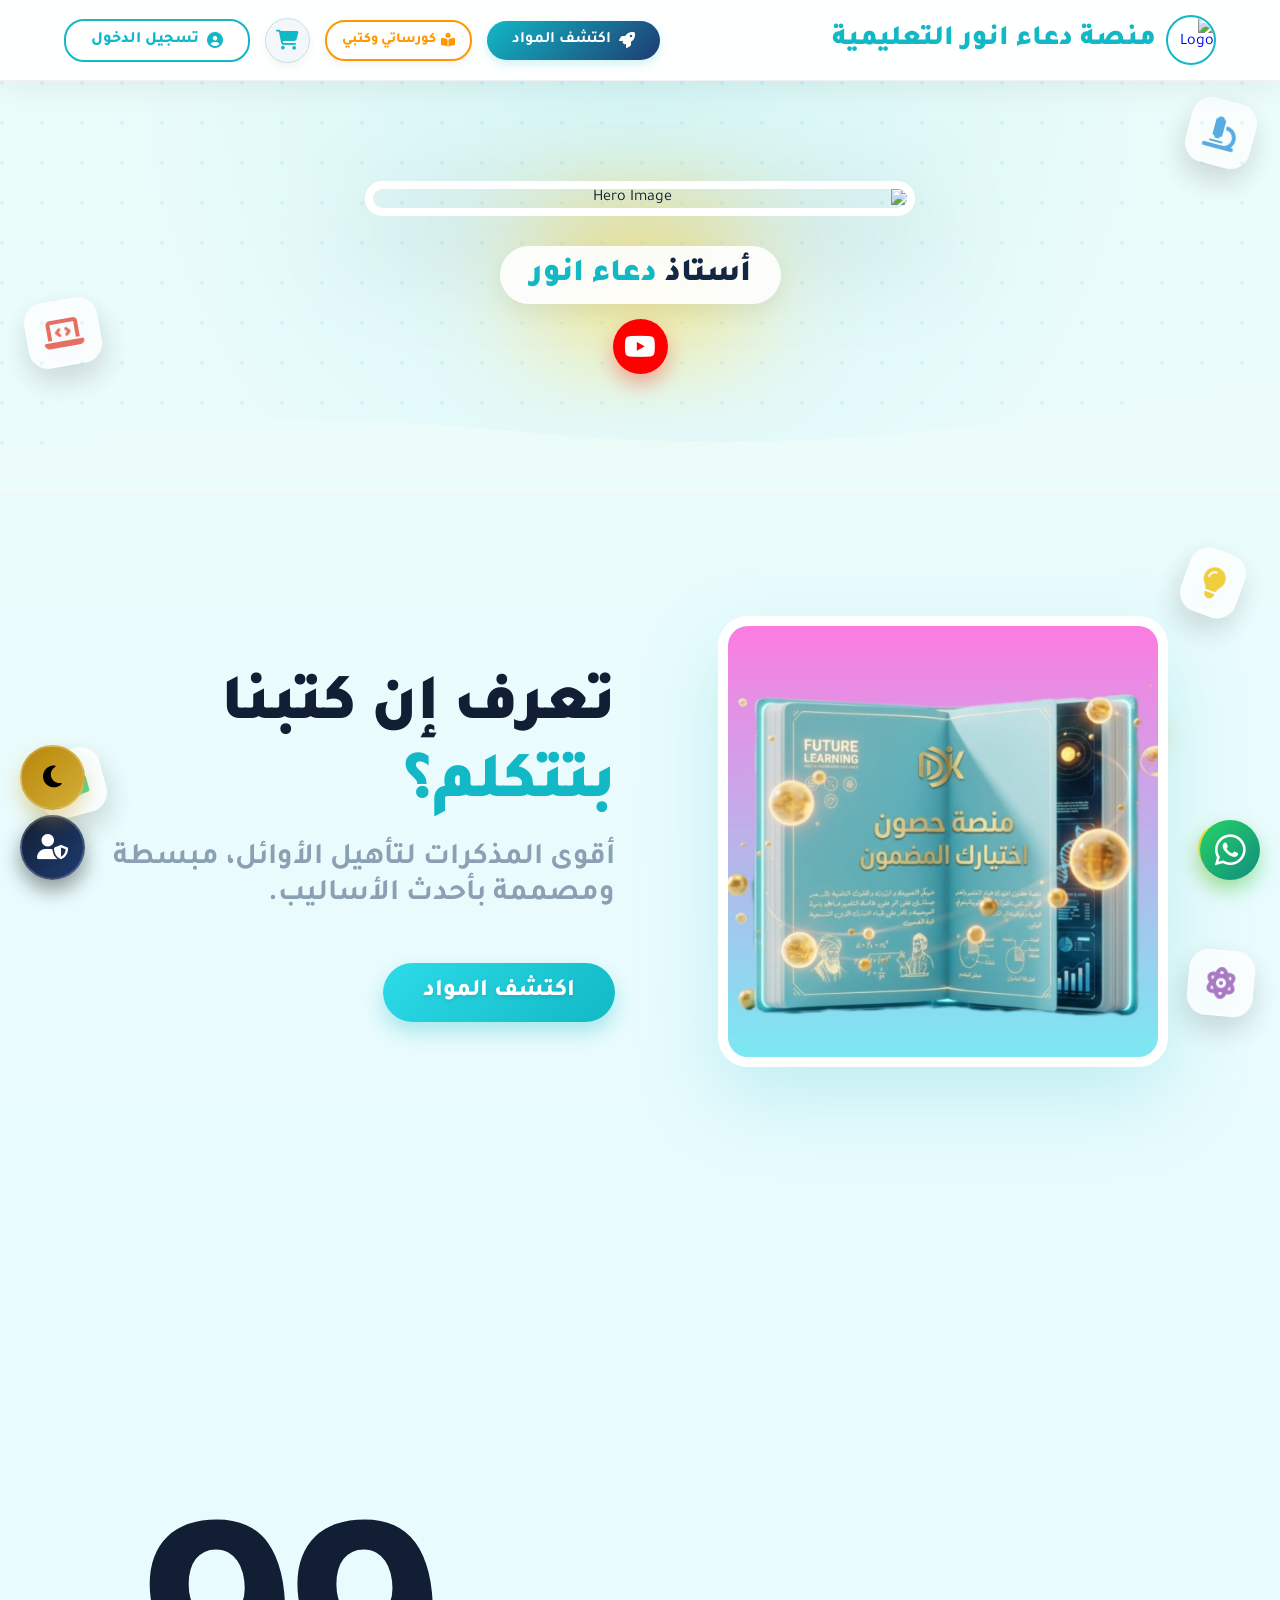
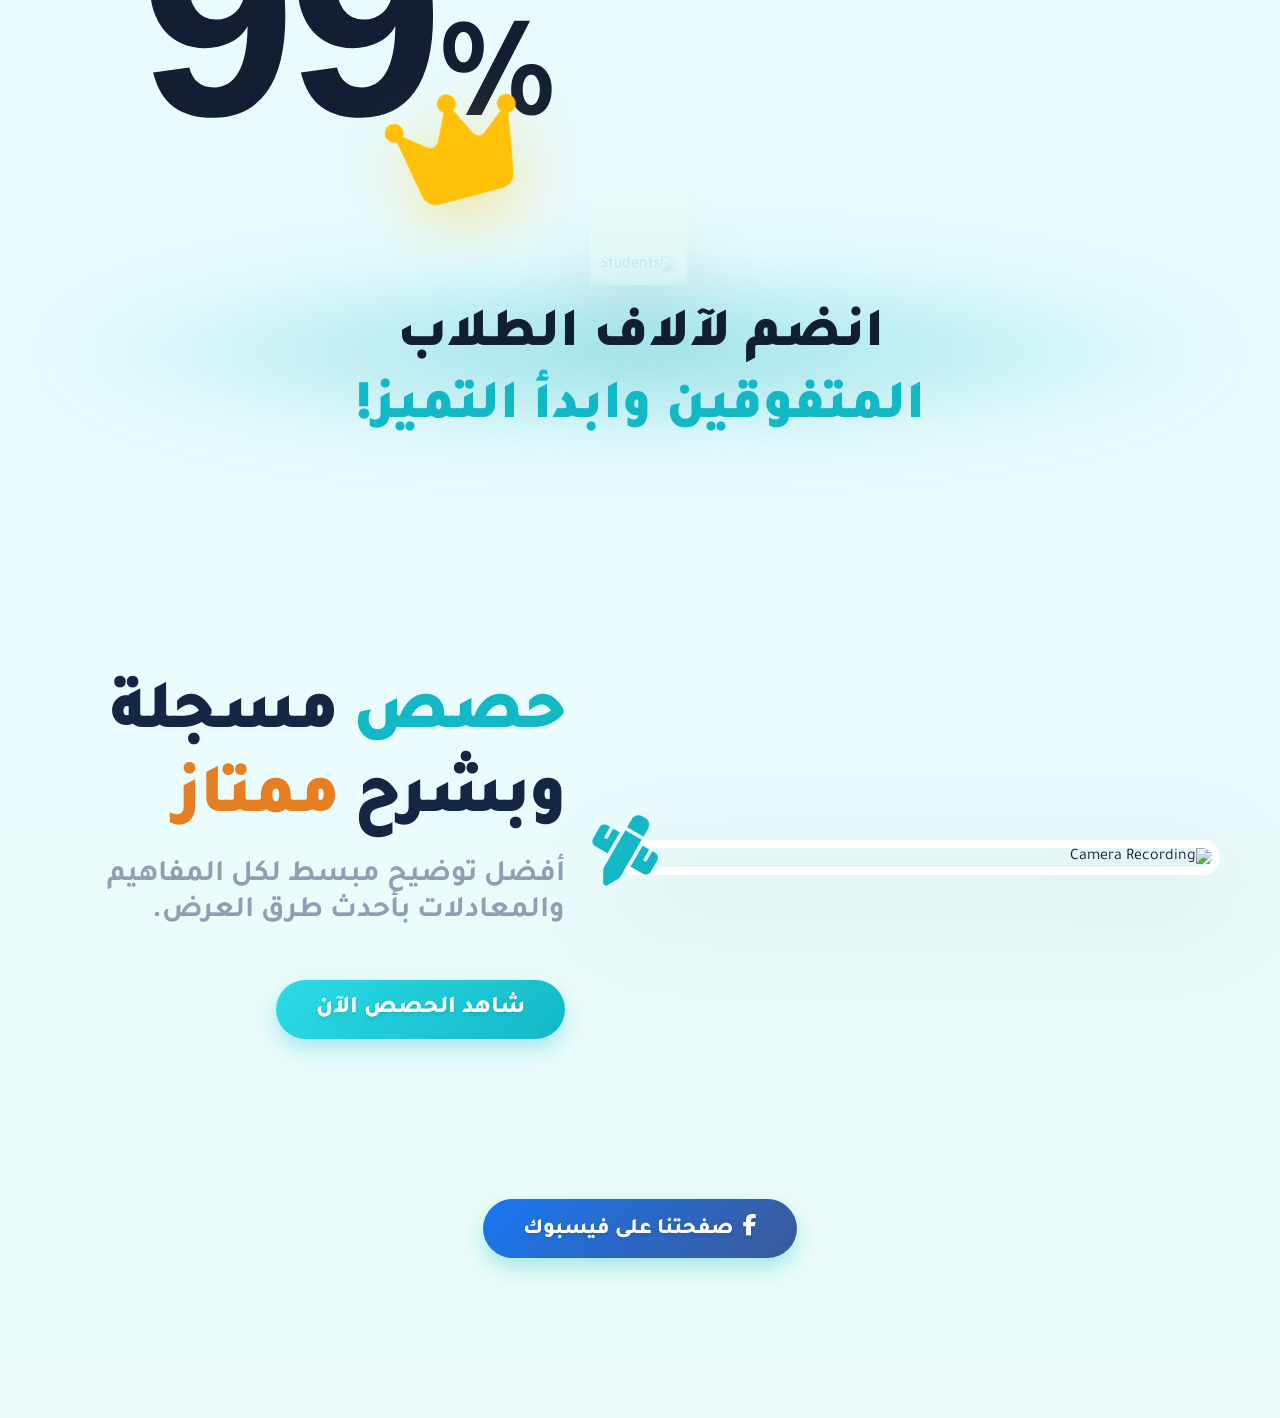
==== commit e53dad36: "Add files via upload" ====
--- a/admin.html
+++ b/admin.html
@@ -188,8 +188,7 @@
         <div style="display:flex; justify-content:space-between; align-items:center; margin-bottom:30px;">
             <h1
                 style="color:var(--primary-color); font-weight:900; font-size:24px; display:flex; align-items:center; gap:10px;">
-                <img src="WhatsApp Image 2026-07-11 at 9.50.39 PM.jpeg" alt="Logo"
-                    style="width:40px; height:40px; border-radius:50%;">
+                <img src="doaa_logo.jpg" alt="Logo" style="width:40px; height:40px; border-radius:50%;">
                 <span>منصة دعاء انور التعليمية - لوحة الإدارة العامة</span>
             </h1>
             <div style="display:flex; gap:15px; align-items:center;">
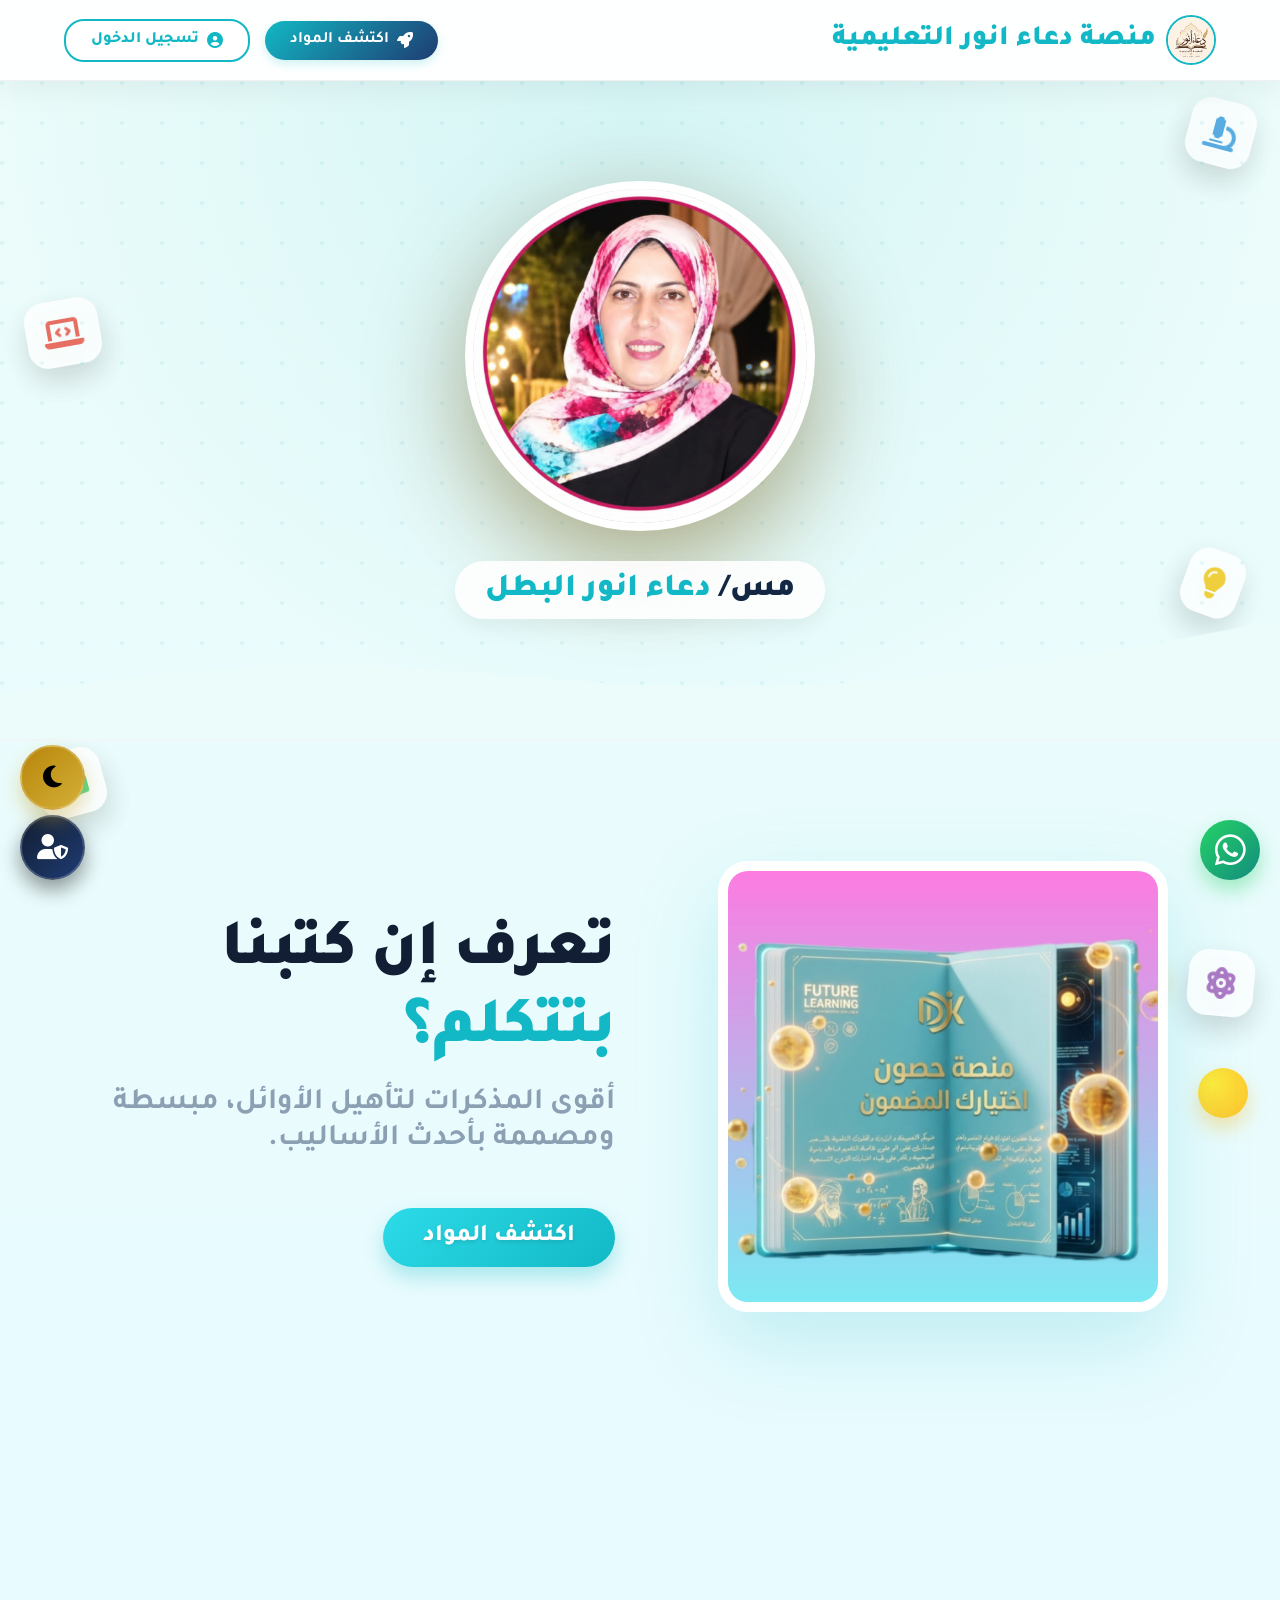
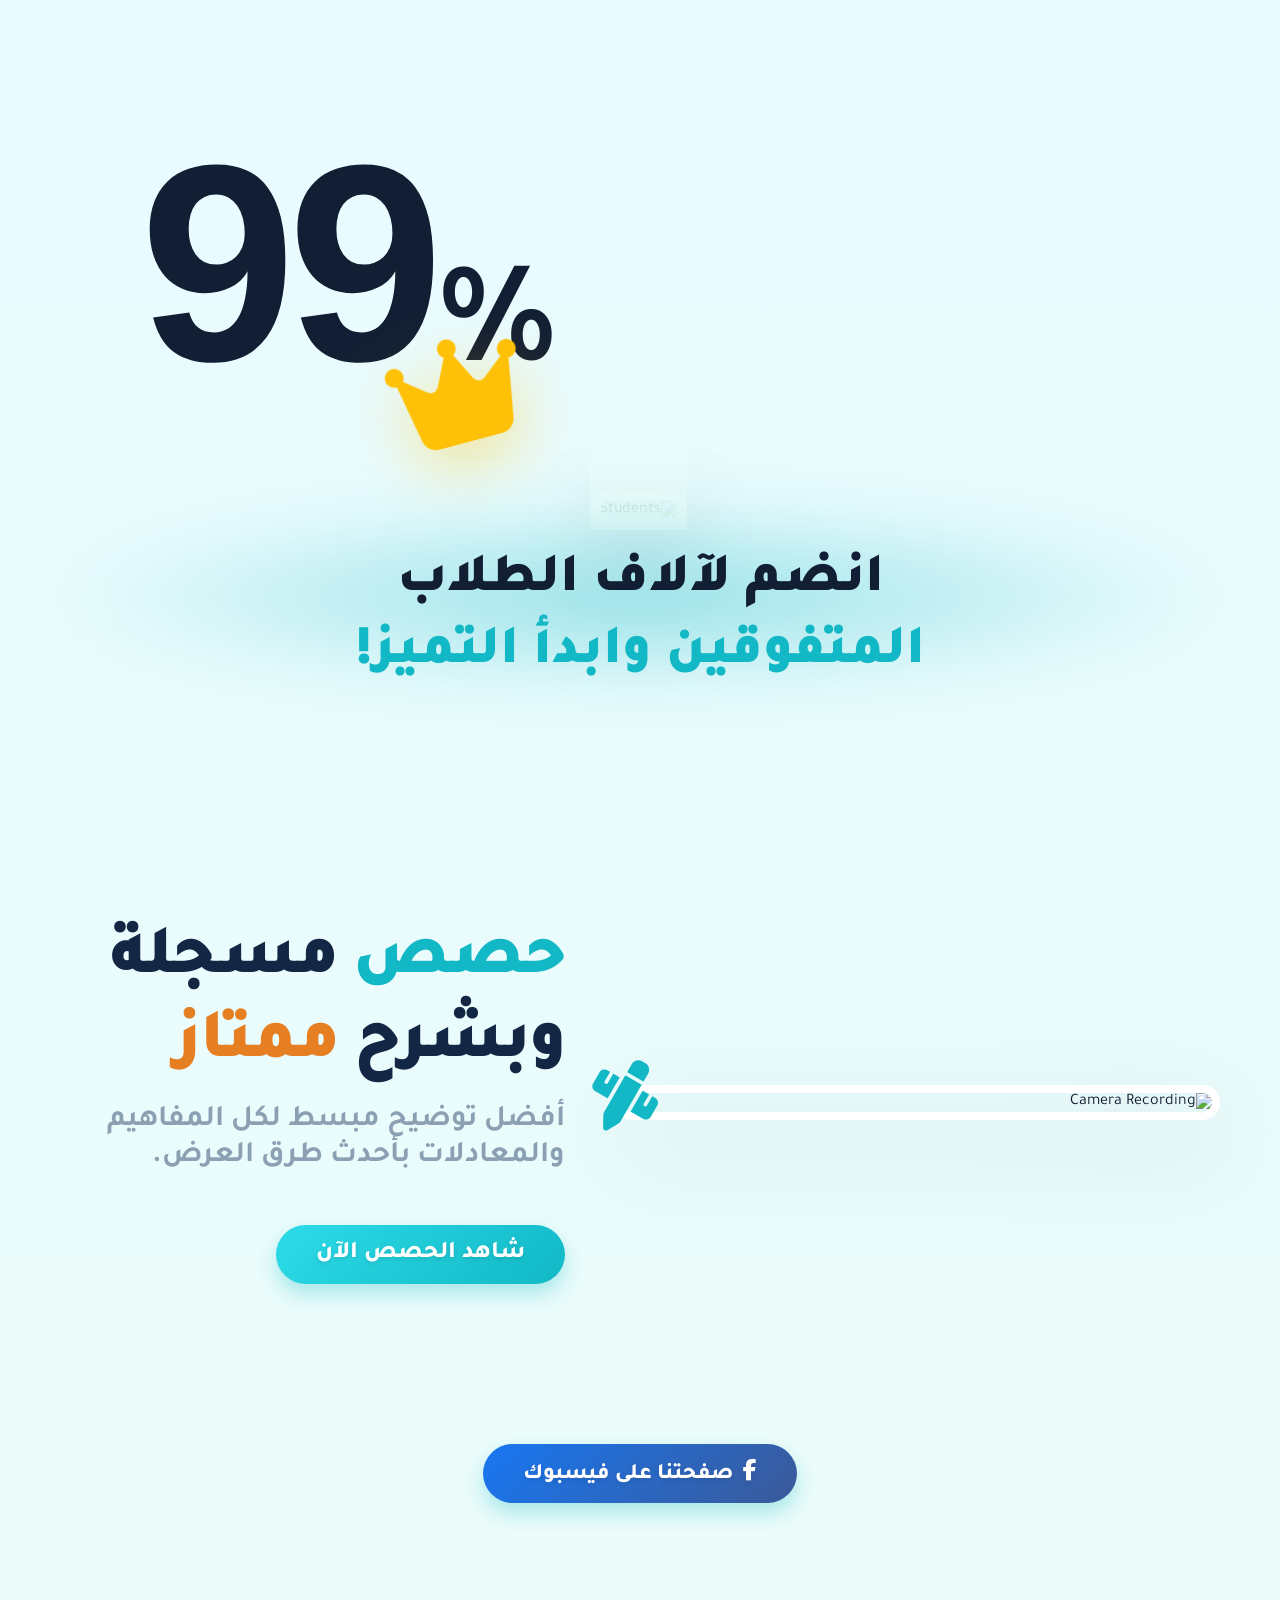
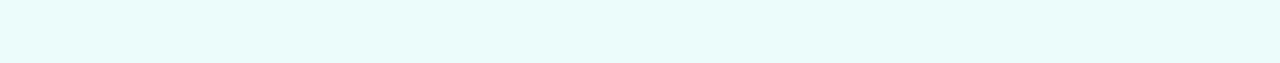
==== commit 8a00b255: "Add files via upload" ====
--- a/admin.html
+++ b/admin.html
@@ -315,7 +315,7 @@
                 <table id="table-codes"></table>
             </div>
 
-            <h3 class="mt-30">أكواد اشتراكات الطلاب (مشتريات الكورسات والكتب)</h3>
+            <h3 class="mt-30">المحتوى المحفوظ في بروفايلات الطلاب (كورساتي وكتبي)</h3>
             <div style="overflow-x:auto;">
                 <table id="table-sub-codes"></table>
             </div>
@@ -369,10 +369,7 @@
                     <label>عنوان المحتوى</label>
                     <input type="text" id="ct-title" required>
                 </div>
-                <div class="form-group" id="course-code-container">
-                    <label>كود التفعيل (كلمة المرور) - لغلق المحتوى (إن وجد)</label>
-                    <input type="text" id="ct-course-code">
-                </div>
+
 
                 <div class="form-group">
                     <label>المرحلة</label>
@@ -407,10 +404,7 @@
                     <label>ملف اللعبة / التطبيق (HTML - الرفع المباشر)</label>
                     <input type="file" id="ct-html" accept=".html,.zip">
                 </div>
-                <div class="form-group">
-                    <label>السعر الأساسي (ج.م)</label>
-                    <input type="number" id="ct-price" required>
-                </div>
+
                 <button type="submit" class="btn-primary w-100" id="btn-save-content">حفظ المحتوى</button>
             </form>
 
@@ -745,14 +739,7 @@
                     <label>عنوان المحتوى</label>
                     <input type="text" id="edit-title" required>
                 </div>
-                <div class="form-group">
-                    <label>كود التفعيل (كلمة المرور)</label>
-                    <input type="text" id="edit-course-code">
-                </div>
-                <div class="form-group">
-                    <label>السعر الأساسي (ج.م)</label>
-                    <input type="number" id="edit-price" required>
-                </div>
+
                 <div class="form-group">
                     <label>تغيير الغلاف/الصورة (اتركه فارغاً لعدم التغيير للمذكرة أو الكورس)</label>
                     <input type="file" id="edit-image" accept="image/*">
@@ -865,7 +852,7 @@
 
             const tSubCodes = document.getElementById('table-sub-codes');
             if (tSubCodes) {
-                let ths = `<th>الكود</th><th>النوع</th><th>العنوان</th><th>التاريخ</th>`;
+                let ths = `<th>كود الطالب</th><th>النوع</th><th>العنوان</th><th>التاريخ</th>`;
                 if (adminType === 'full') ths += `<th>حذف</th>`;
                 tSubCodes.innerHTML = `<tr>${ths}</tr>` + subCodes.map(c => {
                     let tr = `<td>${c.code}</td><td>${c.type === 'course' ? 'كورس' : 'كتاب'}</td><td>${c.title}</td><td>${c.date || ''}</td>`;
@@ -920,10 +907,10 @@
 
             const tContent = document.getElementById('table-content-manager');
             if (tContent) {
-                tContent.innerHTML = `<tr><th>النوع</th><th>العنوان</th><th>السعر</th><th>إجراءات</th></tr>` + contentList.map(c => `<tr>
+                tContent.innerHTML = `<tr><th>النوع</th><th>العنوان</th><th>الحالة</th><th>إجراءات</th></tr>` + contentList.map(c => `<tr>
                     <td>${c.type === 'course' ? 'كورس' : (c.type === 'game' ? 'لعبة HTML' : 'مذكرة/كتاب')}</td>
                     <td>${c.title}</td>
-                    <td>${c.priceBase || 0}</td>
+                    <td><span style="color:#2e7d32; font-weight:bold;"><i class="fas fa-check-circle"></i> مجاني 100%</span></td>
                     <td>
                         <button onclick="window.editContent('${c.fsId ? c.fsId : c.id}')" style="background:#ff9800; color:#fff; border:none; padding:5px 10px; border-radius:5px; margin-bottom:5px; cursor:pointer; display:block; width:100%;"><i class="fas fa-edit"></i> تعديل</button>
                         <button onclick="window.deleteContent('${c.fsId ? c.fsId : c.id}')" style="background:#f44336; color:#fff; border:none; padding:5px 10px; border-radius:5px; cursor:pointer; width:100%;"><i class="fas fa-trash"></i> حذف</button>
@@ -1228,8 +1215,6 @@
             document.getElementById('edit-fsid').value = content.fsId || '';
             document.getElementById('edit-type').value = content.type === 'course' ? 'كورس' : (content.type === 'game' ? 'لعبة' : 'كتاب/مذكرة');
             document.getElementById('edit-title').value = content.title || '';
-            document.getElementById('edit-course-code').value = content.courseCode || '';
-            document.getElementById('edit-price').value = content.priceBase || 0;
 
             document.getElementById('edit-content-modal').style.display = 'flex';
         };
@@ -1242,11 +1227,9 @@
             let id = document.getElementById('edit-id').value;
             let fsId = document.getElementById('edit-fsid').value;
             let title = document.getElementById('edit-title').value;
-            let courseCode = document.getElementById('edit-course-code').value;
-            let priceBase = parseInt(document.getElementById('edit-price').value) || 0;
             let fileInput = document.getElementById('edit-image');
 
-            let updates = { title, courseCode, priceBase };
+            let updates = { title, courseCode: '', priceBase: 0 };
 
             try {
                 if (fileInput.files && fileInput.files[0]) {
@@ -1305,8 +1288,6 @@
                 let titleEl = document.getElementById('ct-title');
                 let gradeEl = document.getElementById('ct-grade');
                 let countryEl = document.getElementById('ct-country');
-                let priceEl = document.getElementById('ct-price');
-                let codeEl = document.getElementById('ct-course-code');
 
                 let newItem = {
                     id: Date.now(),
@@ -1314,8 +1295,8 @@
                     title: titleEl ? titleEl.value : '',
                     grade: gradeEl ? gradeEl.value : '',
                     country: countryEl ? countryEl.value : 'EG',
-                    priceBase: (priceEl ? parseInt(priceEl.value) : 0) || 0,
-                    courseCode: codeEl ? codeEl.value : ''
+                    priceBase: 0,
+                    courseCode: ''
                 };
 
                 let imgInput = document.getElementById('ct-image');
